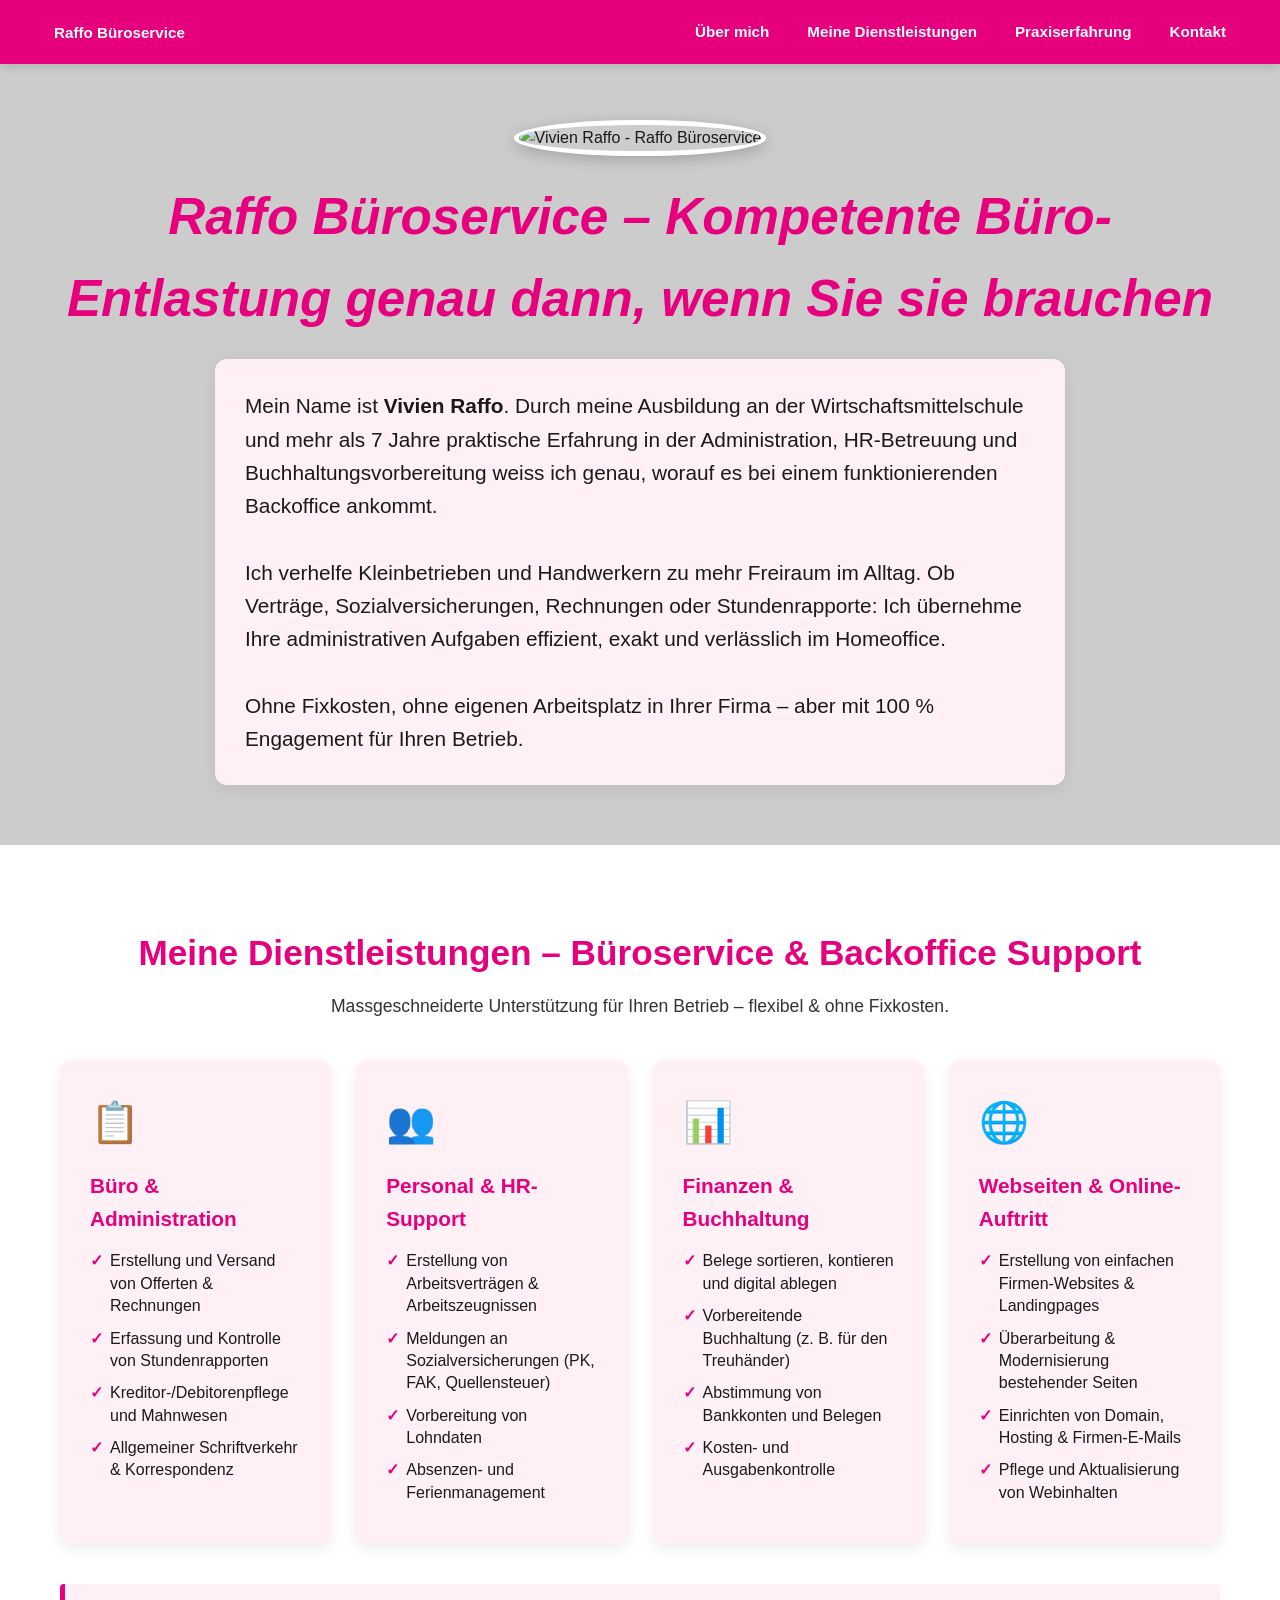
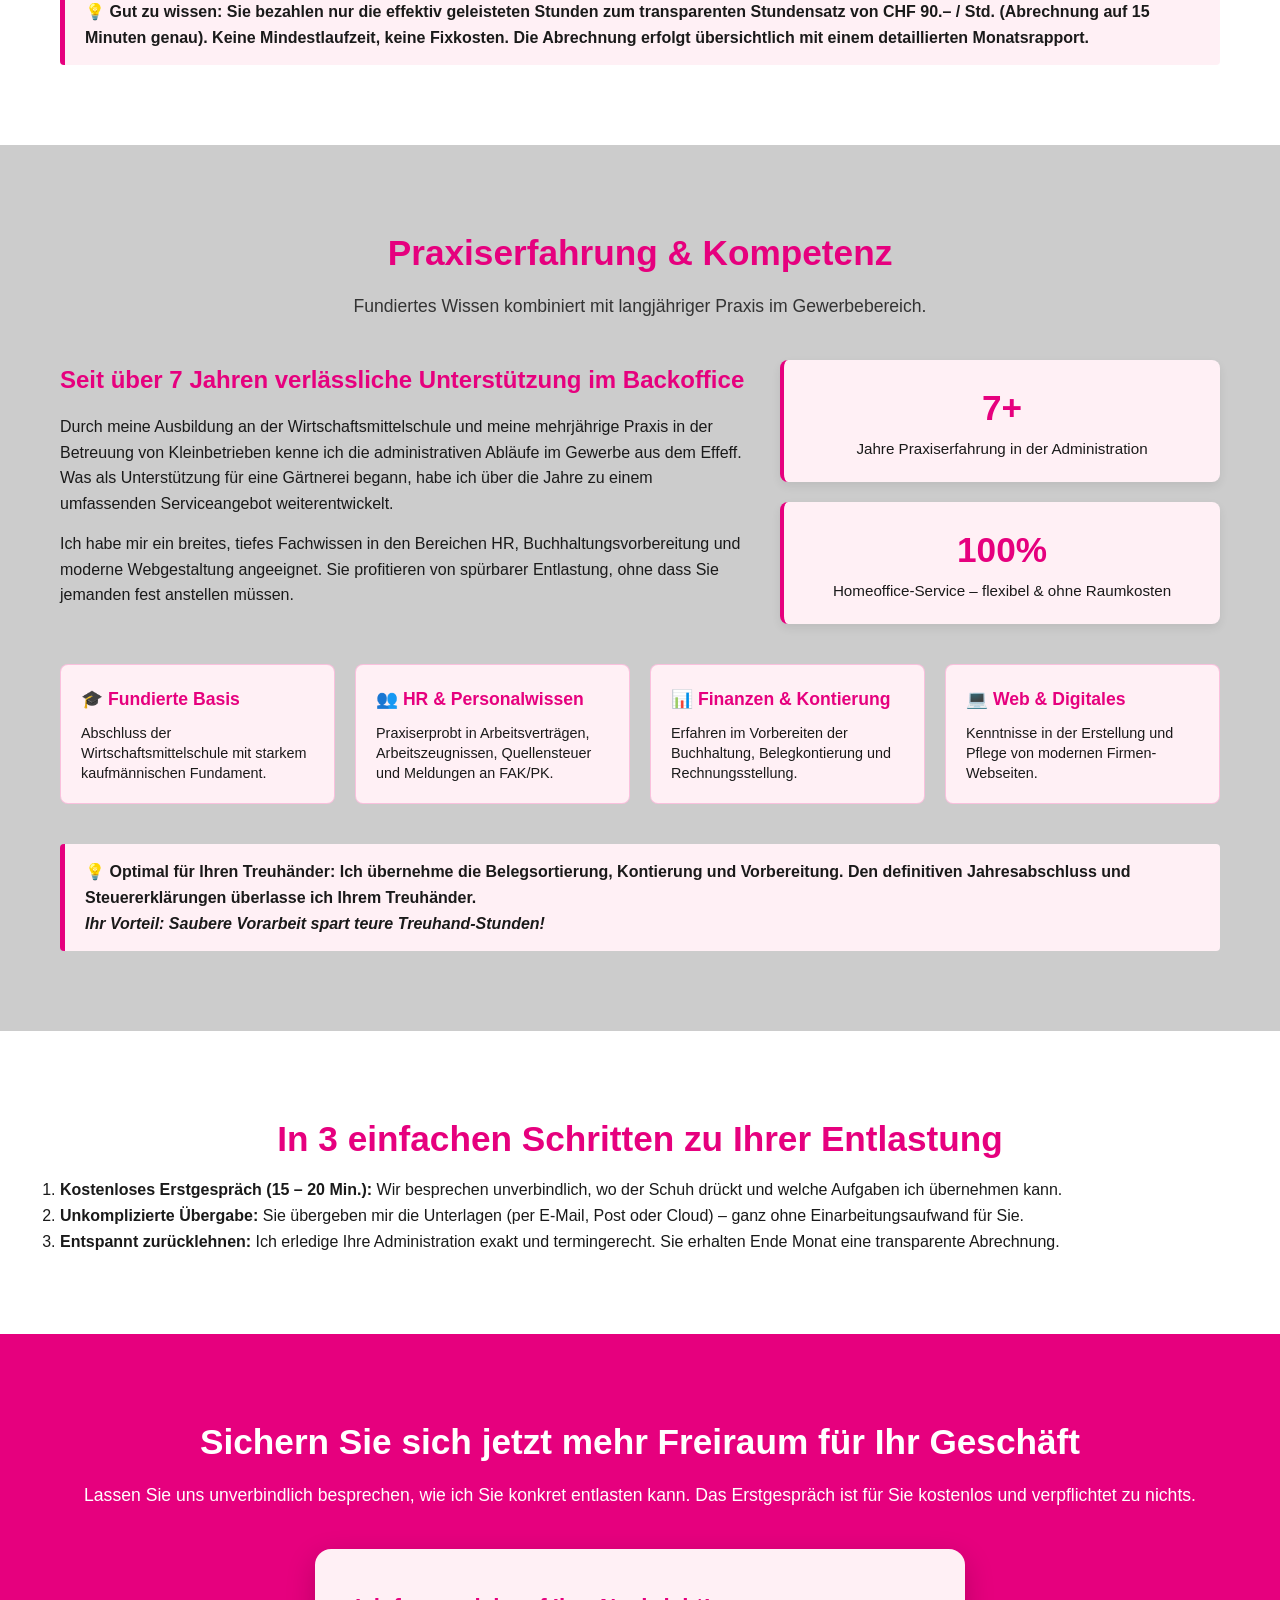
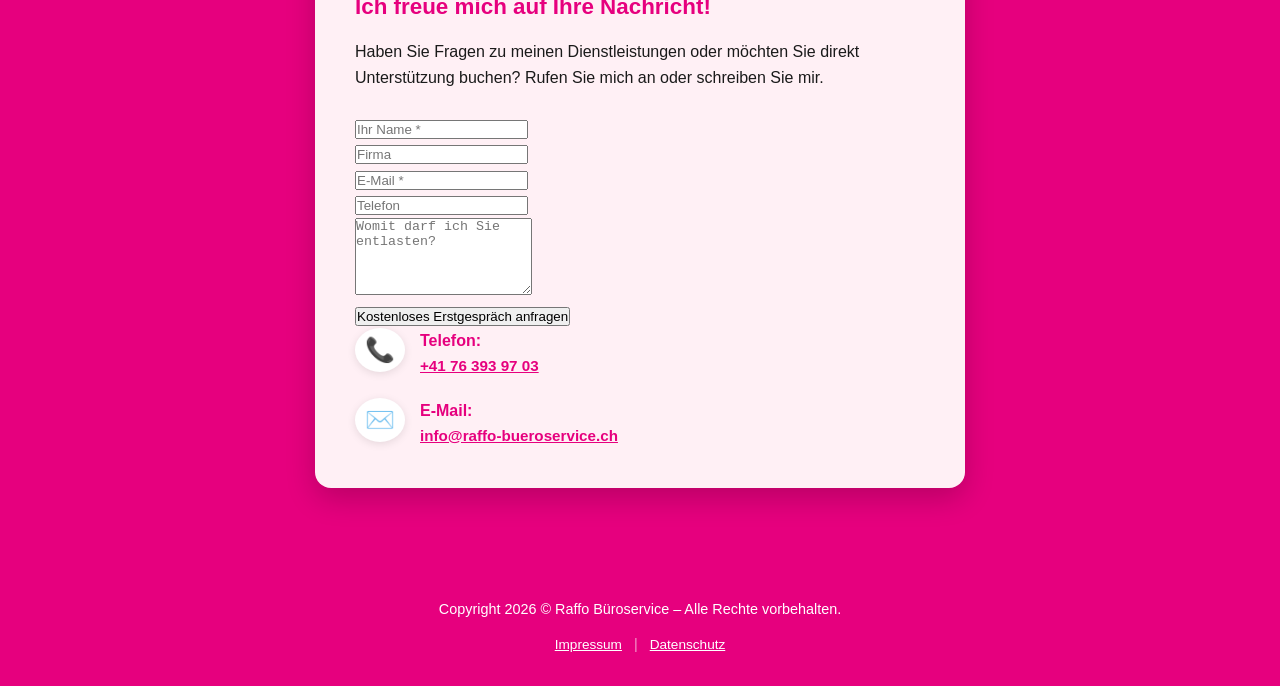
==== index.html @ e2a40067 "Refactor index.html structure and content" ====
<!DOCTYPE html>
<html lang="de">
<head>
  <meta charset="UTF-8">
  <meta name="viewport" content="width=device-width, initial-scale=1.0">
  
  <!-- SEO Primary Meta Tags -->
  <title>Raffo Büroservice | Administrative Entlastung & Backoffice Schweiz</title>
  <meta name="title" content="Raffo Büroservice | Administrative Entlastung & Backoffice Schweiz">
  <meta name="description" content="Raffo Büroservice von Vivien Raffo: Ihre zuverlässige Entlastung bei Administration, Personalwesen / HR, Buchhaltungsvorbereitung und Webauftritt für KMU und Handwerker. Flexibel & ohne Fixkosten.">
  <meta name="keywords" content="Raffo Büroservice, Büroservice Schweiz, Administrative Entlastung, HR Support, Buchhaltungsvorbereitung, Backoffice Homeoffice, KMU Administration, Vivien Raffo">
  <meta name="robots" content="index, follow, max-image-preview:large, max-snippet:-1, max-video-preview:-1">
  <meta name="author" content="Vivien Raffo">
  <link rel="canonical" href="https://www.raffo-bueroservice.ch/">

  <!-- Open Graph / Facebook / LinkedIn / WhatsApp -->
  <meta property="og:type" content="website">
  <meta property="og:url" content="https://www.raffo-bueroservice.ch/">
  <meta property="og:title" content="Raffo Büroservice | Administrative Entlastung für KMU & Gewerbe">
  <meta property="og:description" content="Kompetente Büro-Entlastung genau dann, wenn Sie sie brauchen. Administration, HR, Buchhaltungsvorbereitung & Webdesign im Homeoffice.">
  <meta property="og:image" content="https://github.com/viviraffo.png">

  <!-- Twitter / X Card -->
  <meta property="twitter:card" content="summary_large_image">
  <meta property="twitter:url" content="https://www.raffo-bueroservice.ch/">
  <meta property="twitter:title" content="Raffo Büroservice | Administrative Entlastung">
  <meta property="twitter:description" content="Kompetente Büro-Entlastung für Kleinbetriebe & Handwerker. Effizient, exakt und verlässlich.">
  <meta property="twitter:image" content="https://github.com/viviraffo.png">

  <link rel="stylesheet" href="styles.css">

  <!-- Structured Data / Schema.org JSON-LD -->
  <script type="application/ld+json">
  {
    "@context": "https://schema.org",
    "@type": "LocalBusiness",
    "name": "Raffo Büroservice",
    "image": "https://github.com/viviraffo.png",
    "@id": "https://www.raffo-bueroservice.ch/#organization",
    "url": "https://www.raffo-bueroservice.ch/",
    "telephone": "+41763939703",
    "email": "info@raffo-bueroservice.ch",
    "priceRange": "$$",
    "address": {
      "@type": "PostalAddress",
      "addressCountry": "CH"
    },
    "description": "Professioneller Büroservice, HR-Support, Buchhaltungsvorbereitung und Webdienstleistungen für KMU, Kleinbetriebe und Handwerker in der Schweiz.",
    "founder": {
      "@type": "Person",
      "name": "Vivien Raffo",
      "jobTitle": "Inhaberin"
    },
    "knowsAbout": [
      "Büroorganisation",
      "Administration",
      "HR-Support & Personalwesen",
      "Buchhaltungsvorbereitung",
      "Webentwicklung & Online-Auftritt"
    ]
  }
  </script>
</head>
<body>

  <!-- NAVIGATION -->
  <nav id="navbar">
    <div class="nav-brand">
      <a href="https://www.raffo-bueroservice.ch/" style="text-decoration: none; color: inherit;">Raffo Büroservice</a>
    </div>
    
    <!-- Burger-Icon für Mobile -->
    <button class="menu-toggle" id="mobile-menu" aria-label="Menü öffnen">
      ☰
    </button>

    <div class="nav-links" id="nav-links">
      <a href="#about-section">Über mich</a>
      <a href="#service-section">Meine Dienstleistungen</a>
      <a href="#knowhow-section">Praxiserfahrung</a>
      <a href="#contact-section">Kontakt</a>
    </div>
  </nav>

  <!-- ÜBER MICH (HERO SECTION) -->
  <header id="about-section">
    <div class="container">
      <img src="https://github.com/viviraffo.png" alt="Vivien Raffo - Raffo Büroservice" class="profile-image">
      <h1>Raffo Büroservice – Kompetente Büro-Entlastung genau dann, wenn Sie sie brauchen</h1>
      <p class="description">
        Mein Name ist <strong>Vivien Raffo</strong>. Durch meine Ausbildung an der Wirtschaftsmittelschule und mehr als 7 Jahre praktische Erfahrung in der Administration, HR-Betreuung und Buchhaltungsvorbereitung weiss ich genau, worauf es bei einem funktionierenden Backoffice ankommt.<br/><br/>
        Ich verhelfe Kleinbetrieben und Handwerkern zu mehr Freiraum im Alltag. Ob Verträge, Sozialversicherungen, Rechnungen oder Stundenrapporte: Ich übernehme Ihre administrativen Aufgaben effizient, exakt und verlässlich im Homeoffice.<br/><br/>
        Ohne Fixkosten, ohne eigenen Arbeitsplatz in Ihrer Firma – aber mit 100 % Engagement für Ihren Betrieb.
      </p>
    </div>
  </header>

  <main>
    <!-- DIENSTLEISTUNGEN -->
    <section id="service-section" class="bg-white">
      <div class="container">
        <h2>Meine Dienstleistungen – Büroservice & Backoffice Support</h2>
        <p class="section-desc">Massgeschneiderte Unterstützung für Ihren Betrieb – flexibel & ohne Fixkosten.</p>
        
        <div class="services-grid">
          <!-- Box 1 Administration -->
          <article class="service-card">
            <div class="service-icon" aria-hidden="true">📋</div>
            <h3>Büro & Administration</h3>
            <ul>
              <li>Erstellung und Versand von Offerten & Rechnungen</li>
              <li>Erfassung und Kontrolle von Stundenrapporten</li>
              <li>Kreditor-/Debitorenpflege und Mahnwesen</li>
              <li>Allgemeiner Schriftverkehr & Korrespondenz</li>
            </ul>
          </article>

          <!-- Box 2 HR -->
          <article class="service-card">
            <div class="service-icon" aria-hidden="true">👥</div>
            <h3>Personal & HR-Support</h3>
            <ul>
              <li>Erstellung von Arbeitsverträgen & Arbeitszeugnissen</li>
              <li>Meldungen an Sozialversicherungen (PK, FAK, Quellensteuer)</li>
              <li>Vorbereitung von Lohndaten</li>
              <li>Absenzen- und Ferienmanagement</li>
            </ul>
          </article>

          <!-- Box 3 Buchhaltung -->
          <article class="service-card">
            <div class="service-icon" aria-hidden="true">📊</div>
            <h3>Finanzen & Buchhaltung</h3>
            <ul>
              <li>Belege sortieren, kontieren und digital ablegen</li>
              <li>Vorbereitende Buchhaltung (z. B. für den Treuhänder)</li>
              <li>Abstimmung von Bankkonten und Belegen</li>
              <li>Kosten- und Ausgabenkontrolle</li>
            </ul>
          </article>

          <!-- Box 4 Webentwicklung -->
          <article class="service-card">
            <div class="service-icon" aria-hidden="true">🌐</div>
            <h3>Webseiten & Online-Auftritt</h3>
            <ul>
              <li>Erstellung von einfachen Firmen-Websites & Landingpages</li>
              <li>Überarbeitung & Modernisierung bestehender Seiten</li>
              <li>Einrichten von Domain, Hosting & Firmen-E-Mails</li>
              <li>Pflege und Aktualisierung von Webinhalten</li>
            </ul>
          </article>
        </div>

        <!-- Info-Banner -->
        <div class="service-info-banner">
          <p>💡 <strong>Gut zu wissen:</strong> Sie bezahlen nur die effektiv geleisteten Stunden zum transparenten Stundensatz von CHF 90.– / Std. (Abrechnung auf 15 Minuten genau). Keine Mindestlaufzeit, keine Fixkosten. Die Abrechnung erfolgt übersichtlich mit einem detaillierten Monatsrapport.</p>
        </div>
      </div>
    </section>

    <!-- PRAXISERFAHRUNG -->
    <section id="knowhow-section">
      <div class="container">
        <h2>Praxiserfahrung & Kompetenz</h2>
        <p class="section-desc">Fundiertes Wissen kombiniert mit langjähriger Praxis im Gewerbebereich.</p>
        
        <div class="experience-content">
          <div class="experience-text">
            <h3>Seit über 7 Jahren verlässliche Unterstützung im Backoffice</h3>
            <p>
              Durch meine Ausbildung an der Wirtschaftsmittelschule und meine mehrjährige Praxis in der Betreuung von Kleinbetrieben kenne ich die administrativen Abläufe im Gewerbe aus dem Effeff. Was als Unterstützung für eine Gärtnerei begann, habe ich über die Jahre zu einem umfassenden Serviceangebot weiterentwickelt.
            </p>
            <p>
              Ich habe mir ein breites, tiefes Fachwissen in den Bereichen HR, Buchhaltungsvorbereitung und moderne Webgestaltung angeeignet. Sie profitieren von spürbarer Entlastung, ohne dass Sie jemanden fest anstellen müssen.
            </p>
          </div>

          <div class="experience-highlights">
            <div class="highlight-item">
              <span class="highlight-number">7+</span>
              <span class="highlight-label">Jahre Praxiserfahrung in der Administration</span>
            </div>
            <div class="highlight-item">
              <span class="highlight-number">100%</span>
              <span class="highlight-label">Homeoffice-Service – flexibel & ohne Raumkosten</span>
            </div>
          </div>
        </div>

        <!-- Kompetenzen -->
        <div class="skills-grid">
          <article class="skill-card">
            <h4>🎓 Fundierte Basis</h4>
            <p>Abschluss der Wirtschaftsmittelschule mit starkem kaufmännischen Fundament.</p>
          </article>

          <article class="skill-card">
            <h4>👥 HR & Personalwissen</h4>
            <p>Praxiserprobt in Arbeitsverträgen, Arbeitszeugnissen, Quellensteuer und Meldungen an FAK/PK.</p>
          </article>

          <article class="skill-card">
            <h4>📊 Finanzen & Kontierung</h4>
            <p>Erfahren im Vorbereiten der Buchhaltung, Belegkontierung und Rechnungsstellung.</p>
          </article>

          <article class="skill-card">
            <h4>💻 Web & Digitales</h4>
            <p>Kenntnisse in der Erstellung und Pflege von modernen Firmen-Webseiten.</p>
          </article>
        </div>

        <div class="service-info-banner">
  <p>💡 <strong>Optimal für Ihren Treuhänder:</strong> Ich übernehme die Belegsortierung, Kontierung und Vorbereitung. Den definitiven Jahresabschluss und Steuererklärungen überlasse ich Ihrem Treuhänder.</p>
  <p class="savings-note"><em>Ihr Vorteil: Saubere Vorarbeit spart teure Treuhand-Stunden!</em></p>
</div>
      </div>
    </section>

        <!-- Prozess-->
    <section id="service-section" class="bg-white">
      <div class="container">
        <h2>In 3 einfachen Schritten zu Ihrer Entlastung</h2>
        <ol>
          <li><strong>Kostenloses Erstgespräch (15 – 20 Min.):</strong> Wir besprechen unverbindlich, wo der Schuh drückt und welche Aufgaben ich übernehmen kann.</li>
          <li><strong>Unkomplizierte Übergabe:</strong> Sie übergeben mir die Unterlagen (per E-Mail, Post oder Cloud) – ganz ohne Einarbeitungsaufwand für Sie.</li>
          <li><strong>Entspannt zurücklehnen:</strong> Ich erledige Ihre Administration exakt und termingerecht. Sie erhalten Ende Monat eine transparente Abrechnung.</li>
        </ol>
      </div>
    </section>

    <!-- KONTAKT -->
    <section id="contact-section" class="bg-pink-highlight">
      <div class="container">
        <h2 class="section-title">Sichern Sie sich jetzt mehr Freiraum für Ihr Geschäft</h2>
        <p class="section-subtitle">Lassen Sie uns unverbindlich besprechen, wie ich Sie konkret entlasten kann. Das Erstgespräch ist für Sie kostenlos und verpflichtet zu nichts.</p>

        <div class="contact-wrapper">
          <div class="contact-info">
            <h3>Ich freue mich auf Ihre Nachricht!</h3>
            <p>Haben Sie Fragen zu meinen Dienstleistungen oder möchten Sie direkt Unterstützung buchen? Rufen Sie mich an oder schreiben Sie mir.</p>

             <form action="https://formspree.io/f/xljerond" method="POST" class="raffo-form">
  <div class="form-group">
    <input type="text" name="Name" placeholder="Ihr Name *" required>
  </div>
  <div class="form-group">
    <input type="text" name="Firma" placeholder="Firma">
  </div>
  <div class="form-group">
    <input type="email" name="E-Mail" placeholder="E-Mail *" required>
  </div>
  <div class="form-group">
    <input type="tel" name="Telefon" placeholder="Telefon">
  </div>
  <div class="form-group">
    <textarea name="Nachricht" placeholder="Womit darf ich Sie entlasten?" rows="5"></textarea>
  </div>
  <button type="submit">Kostenloses Erstgespräch anfragen</button>
</form>
            <div class="contact-details">
              <div class="contact-item">
                <span class="contact-icon" aria-hidden="true">📞</span>
                <div>
                  <strong>Telefon:</strong>
                  <p><a href="tel:+41763939703">+41 76 393 97 03</a></p>
                </div>
              </div>

              <div class="contact-item">
                <span class="contact-icon" aria-hidden="true">✉️</span>
                <div>
                  <strong>E-Mail:</strong>
                  <p><a href="mailto:info@raffo-bueroservice.ch">info@raffo-bueroservice.ch</a></p>
                </div>
              </div>
            </div>
          </div>
        </div>
      </div>
    </section>
  </main>

  <!-- FOOTER -->
  <footer>
    <div class="container footer-content">
      <p>Copyright 2026 &copy; Raffo Büroservice – Alle Rechte vorbehalten.</p>
      <div class="footer-links">
        <a href="impressum.html">Impressum</a>
        <span>|</span>
        <a href="datenschutz.html">Datenschutz</a>
      </div>
    </div>
  </footer>

  <script>
    const menuToggle = document.getElementById('mobile-menu');
    const navLinks = document.getElementById('nav-links');

    // Beim Klick auf das Burger-Icon Menü öffnen/schliessen
    menuToggle.addEventListener('click', () => {
      navLinks.classList.toggle('active');
    });

    // Menü automatisch schliessen, wenn ein Link geklickt wird
    document.querySelectorAll('#nav-links a').forEach(link => {
      link.addEventListener('click', () => {
        navLinks.classList.remove('active');
      });
    });
  </script>
</body>
</html>
---- styles.css ----
* {
  box-sizing: border-box;
  margin: 0;
  padding: 0;
}

body {
  font-family: 'Helvetica Neue', Helvetica, Arial, sans-serif;
  background-color: #cccccc; /* Standard-Hintergrund für die grauen Sektionen */
  color: #1a1a1a;
  line-height: 1.6;
  width: 100%;
}

.container {
  max-width: 1200px;
  margin: 0 auto;
  padding: 0 20px;
}

section {
  padding: 80px 20px;
  width: 100%;
}

h1, h2, h3, h4, .section-title {
  color: #e6007e;
}

.section-title, h2 {
  font-size: 2.2rem;
  text-align: center;
  margin-bottom: 10px;
}

.section-desc, 
.section-subtitle {
  text-align: center;
  font-size: 1.1rem;
  color: #333333;
  margin-bottom: 40px;
}

/* ==========================================
   SEKTIONS-VARIATIONEN
   ========================================== */

/* Variante 1: Weiße Sektion (Dienstleistungen) */
section.bg-white {
  background-color: #ffffff;
}

/* Variante 2: Knallige Rosa-Highlight-Sektion (Kontakt) */
section.bg-pink-highlight {
  background-color: #e6007e;
  color: #ffffff;
}

/* Überschrift & Untertitel auf der Rosa-Sektion bleiben Weiß */
section.bg-pink-highlight .section-title,
section.bg-pink-highlight .section-subtitle {
  color: #ffffff !important;
}

/* Helle Kontakt-Box auf dem rosa Hintergrund */
section.bg-pink-highlight .contact-wrapper {
  background-color: #fff0f5; /* Leichtes Rosa */
  border-radius: 16px;
  box-shadow: 0 10px 30px rgba(0, 0, 0, 0.2);
  padding: 40px;
}

/* Inhalte INNERHALB der Kontakt-Box */
section.bg-pink-highlight .contact-info h3 {
  color: #e6007e !important;
}

section.bg-pink-highlight .contact-info p,
section.bg-pink-highlight .contact-item p {
  color: #1a1a1a !important;
}

section.bg-pink-highlight .contact-item strong {
  color: #e6007e !important;
}

section.bg-pink-highlight .contact-item a {
  color: #e6007e;
  font-weight: bold;
  text-decoration: underline;
}

section.bg-pink-highlight .contact-item a:hover {
  color: #b30062;
}

section.bg-pink-highlight .contact-icon {
  background-color: #ffffff;
  color: #e6007e;
  box-shadow: 0 2px 8px rgba(0,0,0,0.1);
}

/* ==========================================
   NAVIGATION (#navbar)
   ========================================== */
#navbar {
  background-color: #e6007e; /* Satt Rosa */
  padding: 10px 20px;
  position: fixed;
  top: 0;
  left: 0;
  width: 100%;
  z-index: 1000;
  box-shadow: 0 2px 10px rgba(0, 0, 0, 0.15);
  display: flex;
  justify-content: space-between;
  align-items: center;
}

.nav-brand {
  color: #ffffff;
  font-weight: bold;
  font-size: 1.1rem;
}

.nav-links {
  display: flex;
  justify-content: flex-end;
  align-items: center;
  gap: 10px;
}

#navbar a {
  text-decoration: none;
  color: #ffffff;
  font-weight: 600;
  padding: 8px 14px; 
  font-size: 0.95rem;
  transition: all 0.2s ease;
  white-space: nowrap;
  border-radius: 6px;
}

#navbar a:hover {
  background-color: rgba(255, 255, 255, 0.2); 
  color: #ffffff;
}

/* Burger Button für Mobile*/
.menu-toggle {
  display: none;
  background: transparent;
  border: none;
  outline: none;
  color: #ffffff;
  font-size: 2rem;
  cursor: pointer;
  padding: 0 5px;
  line-height: 1;
  -webkit-tap-highlight-color: transparent;
}

/* ==========================================
   ÜBER MICH (#about-section)
   ========================================== */
header#about-section {
  padding-top: 120px;
  padding-bottom: 60px;
  text-align: center;
  min-height: 80vh;
  display: flex;
  flex-direction: column;
  justify-content: center;
  align-items: center;
}

.profile-image {
  width: 180px;
  height: 180px;
  border-radius: 50%;
  border: 5px solid #ffffff;
  box-shadow: 0 4px 15px rgba(0, 0, 0, 0.2);
  margin-bottom: 20px;
  object-fit: cover;
  transition: transform 0.3s ease;
}

.profile-image:hover {
  transform: scale(1.05);
}

#about-section h1 {
  font-style: italic;
  font-size: 2.5em;
  margin-bottom: 20px;
  color: #e6007e;
}

.description {
  font-size: 1.15em;
  font-weight: 500;
  max-width: 850px;
  margin: 0 auto;
  text-align: left;
  background-color: #fff0f5;
  color: #1a1a1a;
  padding: 30px;
  border-radius: 12px;
  box-shadow: 0 4px 15px rgba(0, 0, 0, 0.08);
}

/* ==========================================
   DIENSTLEISTUNGEN (#service-section)
   ========================================== */
.services-grid {
  display: grid;
  grid-template-columns: repeat(auto-fit, minmax(250px, 1fr));
  gap: 25px;
}

.service-card {
  background-color: #fff0f5;
  padding: 30px;
  border-radius: 12px;
  box-shadow: 0 4px 15px rgba(0, 0, 0, 0.08);
  transition: transform 0.3s ease;
}

.service-card:hover {
  transform: translateY(-5px);
}

.service-icon {
  font-size: 2.5rem;
  margin-bottom: 15px;
  color: #e6007e;
}

.service-card h3 {
  font-size: 1.3rem;
  color: #e6007e;
  margin-bottom: 15px;
}

.service-card ul {
  list-style: none;
  padding: 0;
  margin: 0;
}

.service-card li {
  position: relative;
  padding-left: 20px;
  margin-bottom: 10px;
  color: #1a1a1a;
  line-height: 1.4;
}

.service-card li::before {
  content: "✓";
  position: absolute;
  left: 0;
  color: #e6007e;
  font-weight: bold;
}

.service-info-banner {
  margin-top: 40px;
  background-color: #fff0f5;
  border-left: 5px solid #e6007e;
  padding: 15px 20px;
  border-radius: 4px;
  color: #1a1a1a;
  font-weight: bold;
}

/* ==========================================
   PRAXISERFAHRUNG (#knowhow-section)
   ========================================== */
.experience-content {
  display: flex;
  flex-wrap: wrap;
  gap: 30px;
  margin-bottom: 40px;
  align-items: center;
}

.experience-text {
  flex: 1 1 500px;
}

.experience-text h3 {
  font-size: 1.5rem;
  color: #e6007e;
  margin-bottom: 15px;
}

.experience-text p {
  color: #1a1a1a;
  line-height: 1.6;
  margin-bottom: 15px;
}

.experience-highlights {
  flex: 1 1 250px;
  display: flex;
  flex-direction: column;
  gap: 20px;
}

.highlight-item {
  background: #fff0f5;
  padding: 20px;
  border-radius: 8px;
  text-align: center;
  border-left: 4px solid #e6007e;
  box-shadow: 0 4px 10px rgba(0, 0, 0, 0.08);
}

.highlight-number {
  display: block;
  font-size: 2.2rem;
  font-weight: bold;
  color: #e6007e;
}

.highlight-label {
  font-size: 0.95rem;
  color: #1a1a1a;
}

.skills-grid {
  display: grid;
  grid-template-columns: repeat(auto-fit, minmax(220px, 1fr));
  gap: 20px;
}

.skill-card {
  background: #fff0f5;
  padding: 20px;
  border-radius: 8px;
  border: 1px solid rgba(230, 0, 126, 0.2);
}

.skill-card h4 {
  color: #e6007e;
  margin-bottom: 10px;
  font-size: 1.1rem;
}

.skill-card p {
  color: #1a1a1a;
  font-size: 0.9rem;
  line-height: 1.4;
  margin: 0;
}

/* ==========================================
   KONTAKT (#contact-section)
   ========================================== */
.contact-wrapper {
  max-width: 650px;
  margin: 0 auto;
}

.contact-info h3 {
  margin-bottom: 15px;
  font-size: 1.4rem;
}

.contact-info > p {
  margin-bottom: 25px;
}

.contact-details {
  display: flex;
  flex-direction: column;
  gap: 20px;
}

.contact-item {
  display: flex;
  align-items: flex-start;
  gap: 15px;
}

.contact-icon {
  font-size: 1.5rem;
  padding: 10px;
  border-radius: 50%;
  line-height: 1;
}

.contact-item strong {
  display: block;
}

.contact-item p {
  margin: 0;
  font-size: 0.95rem;
}

/* ==========================================
   FOOTER
   ========================================== */

footer {
  background-color: #e6007e;
  color: #ffffff;
  padding: 30px 20px;
  font-size: 0.9rem;
  width: 100%;
  text-align: center !important; 
}

.footer-content {
  display: flex;
  flex-direction: column;
  align-items: center !important;
  justify-content: center !important;
  gap: 12px;
  width: 100%;
  margin: 0 auto;
}

.footer-content p {
  margin: 0 !important;
  text-align: center !important;
  width: 100%;
}

.footer-links {
  display: flex;
  align-items: center;
  justify-content: center;
  gap: 12px;
  width: 100%;
}

.footer-links a {
  color: #ffffff;
  text-decoration: underline;
  font-size: 0.85rem;
  transition: opacity 0.2s ease;
}

.footer-links a:hover {
  opacity: 0.8;
}

.footer-links span {
  opacity: 0.6;
}

/* ==========================================
   COMPUTER ANSICHT
   ========================================== */
@media screen and (min-width: 781px) {
  #navbar {
    padding: 12px 40px;
  }

  #about-section h1 {
    font-size: 3.2em;
  }

  .description {
    font-size: 1.3em;
  }

  .profile-image {
    width: 200px;
    height: 200px;
  }
}

/* ==========================================
   MOBILE ANSICHT
   ========================================== */
@media screen and (max-width: 780px) {
  #navbar {
    padding: 12px 20px;
  }

  .menu-toggle {
    display: block;
  }

  /* Mobil-Menü beim Aufklappen */
  .nav-links {
    display: none; 
    flex-direction: column;
    width: 100%;
    position: absolute;
    top: 100%;
    left: 0;
    background-color: #e6007e;
    padding: 10px 0 20px 0;
    box-shadow: 0 10px 15px rgba(0, 0, 0, 0.2);
    gap: 0;
  }

  .nav-links.active {
    display: flex;
  }

  #navbar a {
    width: 100%;
    text-align: center;
    padding: 14px 20px;
    border-radius: 0;
    font-size: 1.05rem;
    border-bottom: 1px solid rgba(255, 255, 255, 0.1);
  }

  header#about-section {
    padding-top: 100px; 
    height: auto;
    padding-bottom: 50px;
  }

  #about-section h1 {
    font-size: 2.2em;
  }

  .footer-content {
    flex-direction: row;
    justify-content: space-between;
  }
}
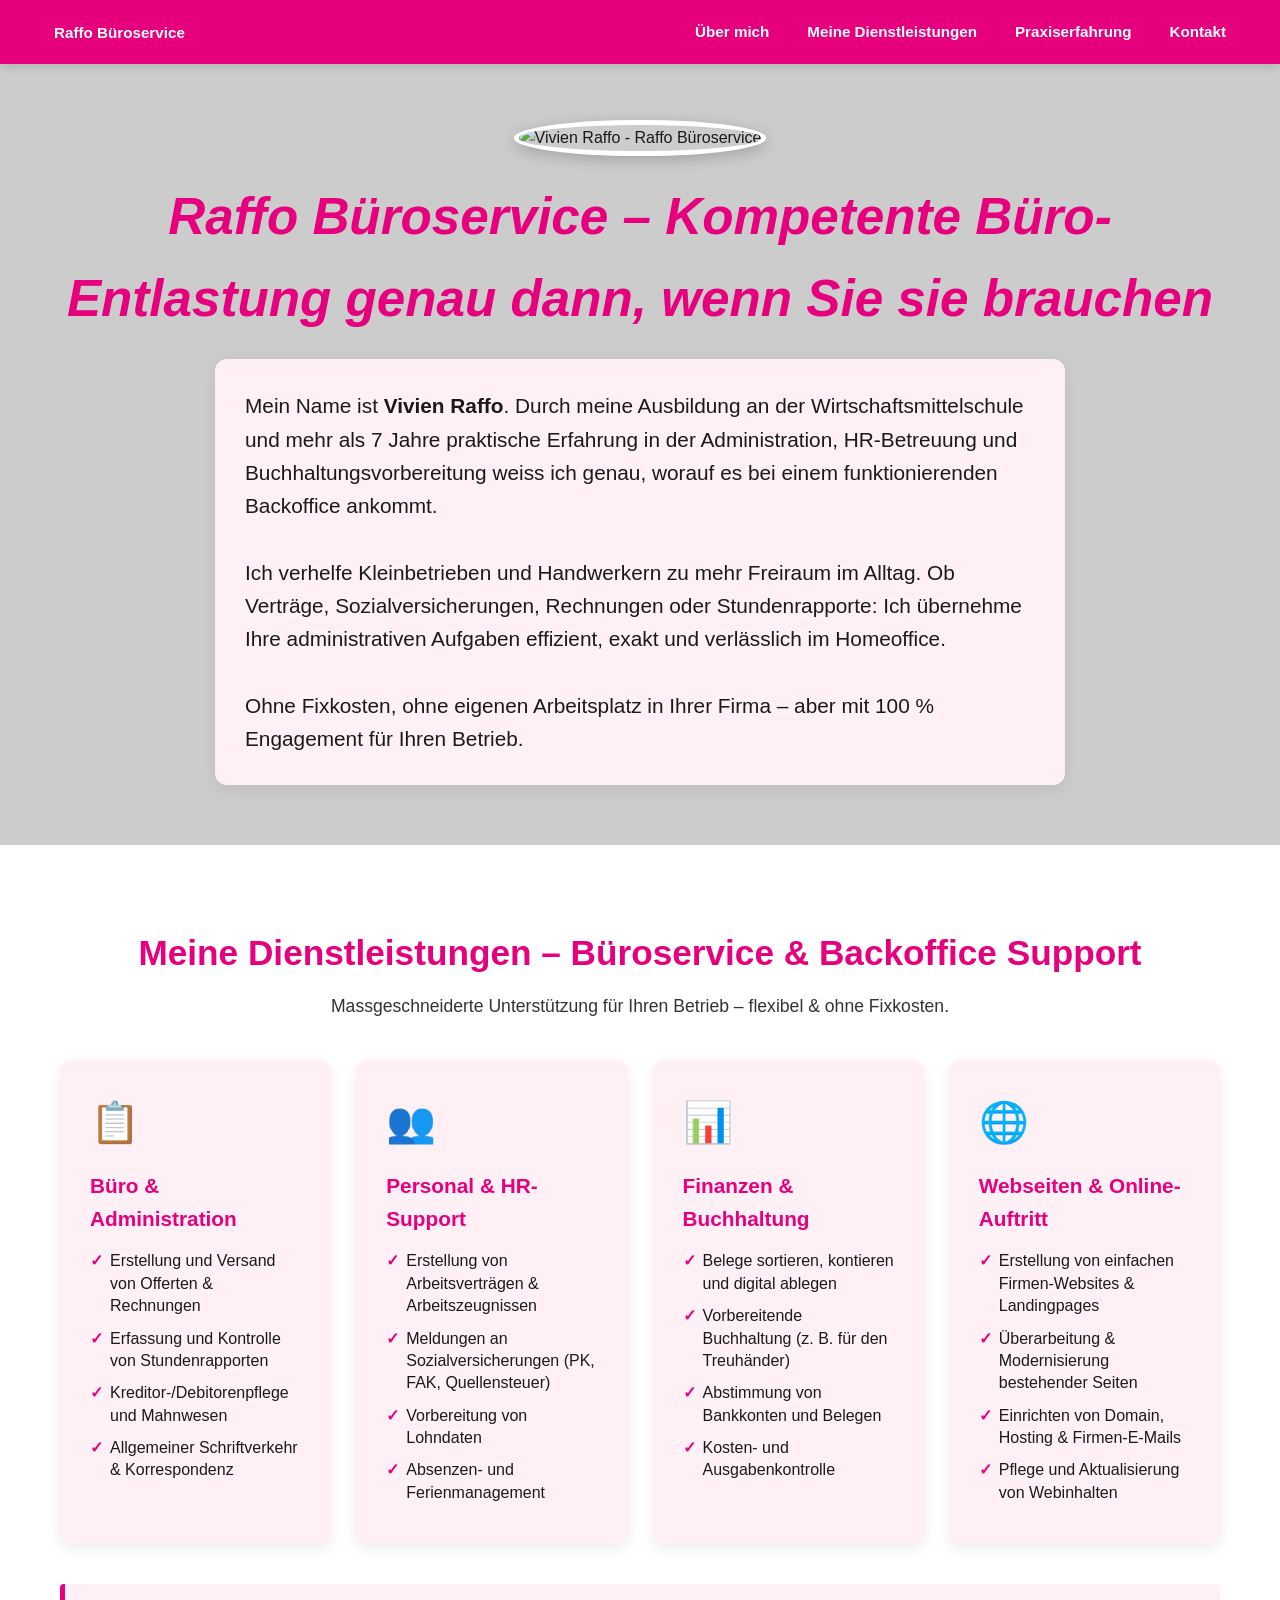
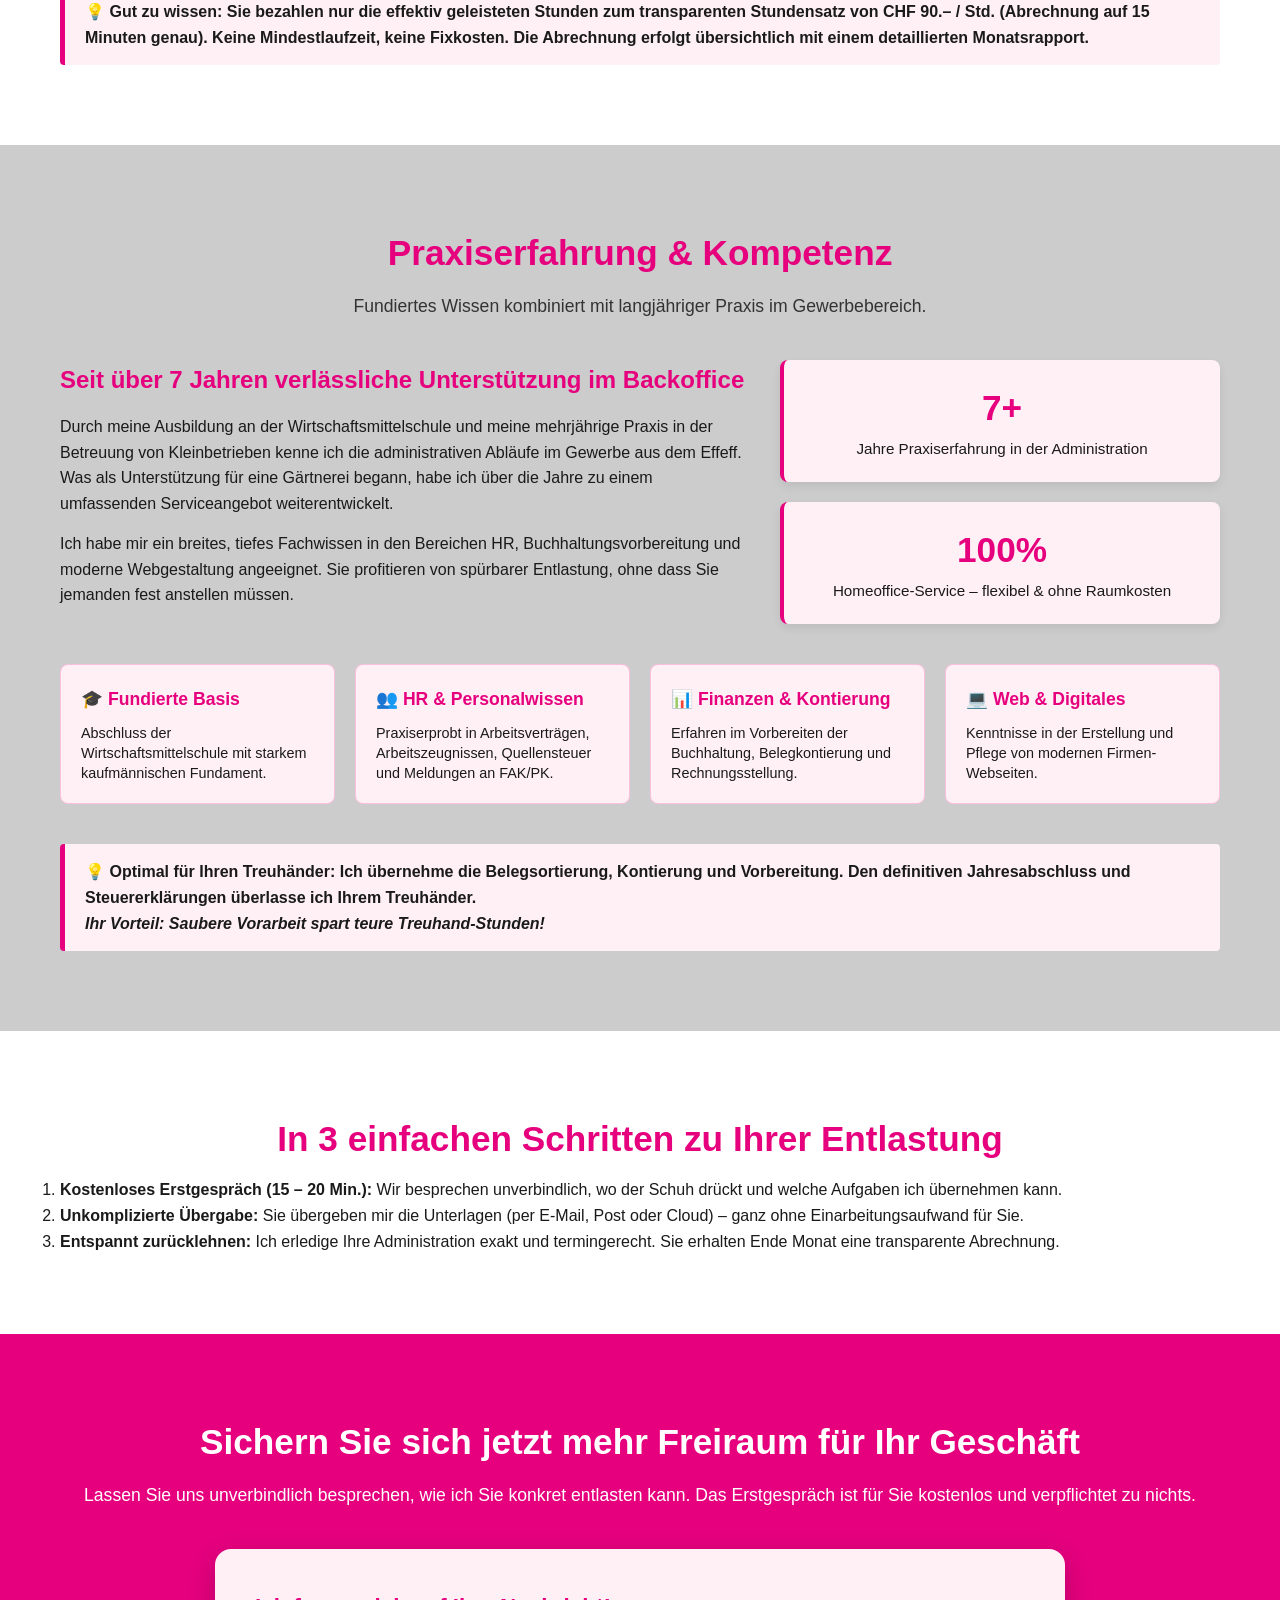
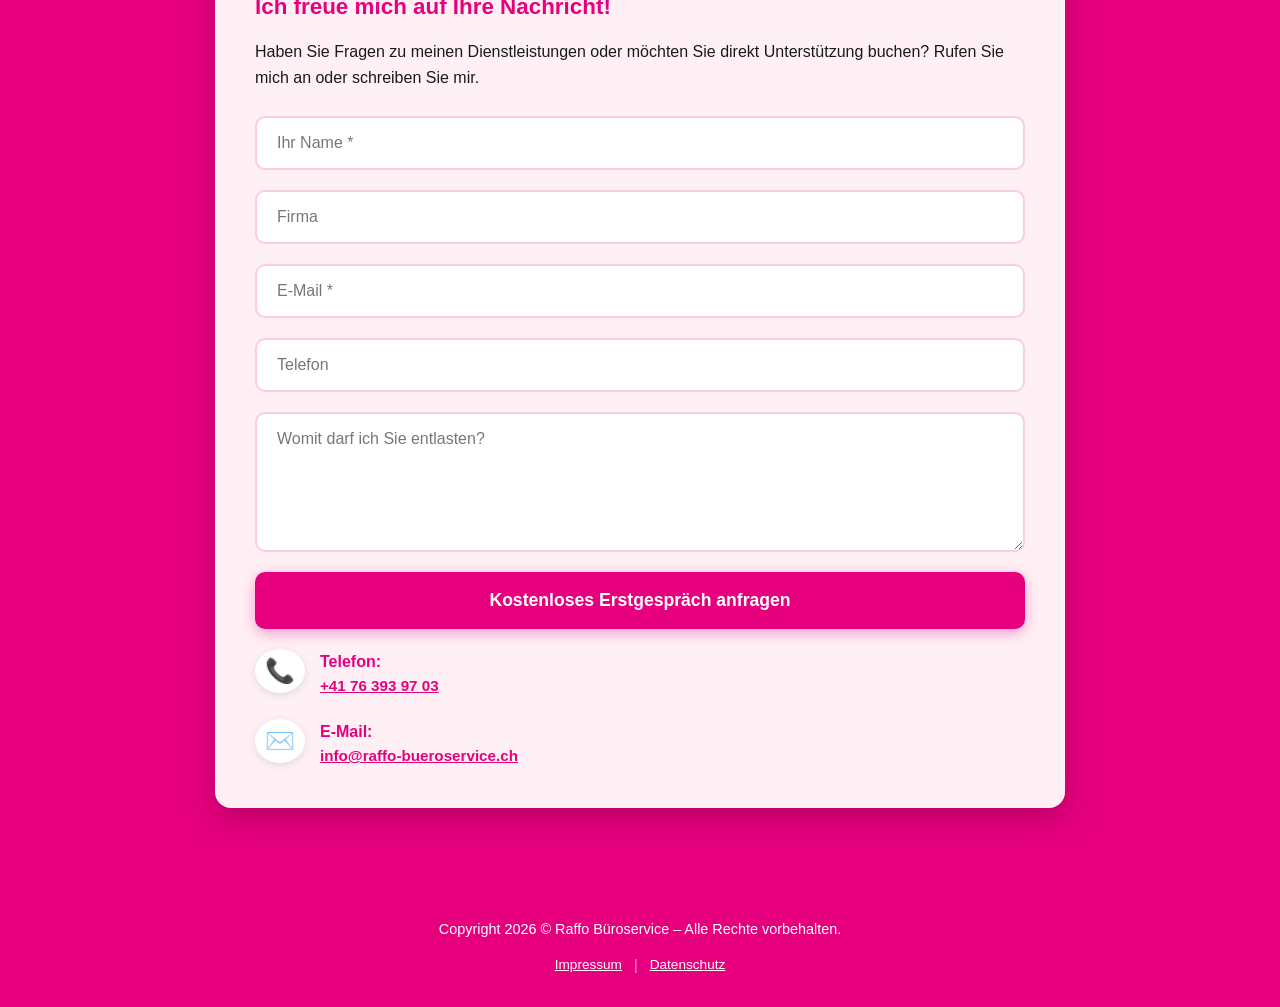
==== commit c09059bd: "Fix HTML encoding issues in index.html" ====
--- a/index.html
+++ b/index.html
@@ -240,6 +240,7 @@
           <div class="contact-info">
             <h3>Ich freue mich auf Ihre Nachricht!</h3>
             <p>Haben Sie Fragen zu meinen Dienstleistungen oder möchten Sie direkt Unterstützung buchen? Rufen Sie mich an oder schreiben Sie mir.</p>
+            <div class="contact-details">
 
              <form action="https://formspree.io/f/xljerond" method="POST" class="raffo-form">
   <div class="form-group">
@@ -259,7 +260,6 @@
   </div>
   <button type="submit">Kostenloses Erstgespräch anfragen</button>
 </form>
-            <div class="contact-details">
               <div class="contact-item">
                 <span class="contact-icon" aria-hidden="true">📞</span>
                 <div>
--- a/styles.css
+++ b/styles.css
@@ -398,6 +398,85 @@
 .contact-item p {
   margin: 0;
   font-size: 0.95rem;
+}
+
+/* ==========================================
+   FORMULAR STYLING (BREIT & GROSS)
+   ========================================== */
+
+/* Vergrößert die maximale Breite der Kontakt-Box auf deiner Seite */
+section.bg-pink-highlight .contact-wrapper {
+  max-width: 850px; /* Vorher 650px - gibt dem Formular mehr Raum */
+  width: 100%;
+}
+
+.raffo-form {
+  width: 100%;
+  margin: 0 auto;
+  padding: 0;
+  background-color: transparent;
+  box-shadow: none;
+}
+
+.form-group {
+  margin-bottom: 20px;
+  width: 100%;
+}
+
+/* Macht ALLE Input-Typen und Textareas extrem gut lesbar und breit */
+.raffo-form input[type="text"],
+.raffo-form input[type="email"],
+.raffo-form input[type="tel"],
+.raffo-form textarea,
+.raffo-form input {
+  display: block;
+  width: 100% !important; /* Erzwingt volle Breite */
+  padding: 16px 20px;     /* Mehr Innenabstand = höhere, griffigere Felder */
+  border: 2px solid rgba(230, 0, 126, 0.2);
+  border-radius: 10px;
+  font-size: 16px;         /* Minimale Größe gegen automatisches Safari-Zoomen */
+  font-family: inherit;
+  color: #1a1a1a;
+  background-color: #ffffff;
+  transition: all 0.25s ease;
+  box-sizing: border-box;
+  outline: none;
+}
+
+.raffo-form ::placeholder {
+  color: #777777;
+}
+
+.raffo-form input:focus,
+.raffo-form textarea:focus {
+  border-color: #e6007e;
+  box-shadow: 0 0 0 4px rgba(230, 0, 126, 0.15);
+}
+
+.raffo-form textarea {
+  resize: vertical;
+  min-height: 140px;
+}
+
+/* Großer, auffälliger Button */
+.raffo-form button[type="submit"] {
+  display: block;
+  width: 100% !important;
+  padding: 18px 24px;
+  background-color: #e6007e;
+  color: #ffffff;
+  font-size: 1.1rem;
+  font-weight: bold;
+  border: none;
+  border-radius: 10px;
+  cursor: pointer;
+  box-shadow: 0 4px 14px rgba(230, 0, 126, 0.35);
+  transition: all 0.2s ease;
+}
+
+.raffo-form button[type="submit"]:hover {
+  background-color: #b30062;
+  transform: translateY(-2px);
 }
 
 /* ==========================================
@@ -527,4 +606,4 @@
     flex-direction: row;
     justify-content: space-between;
   }
-}+}
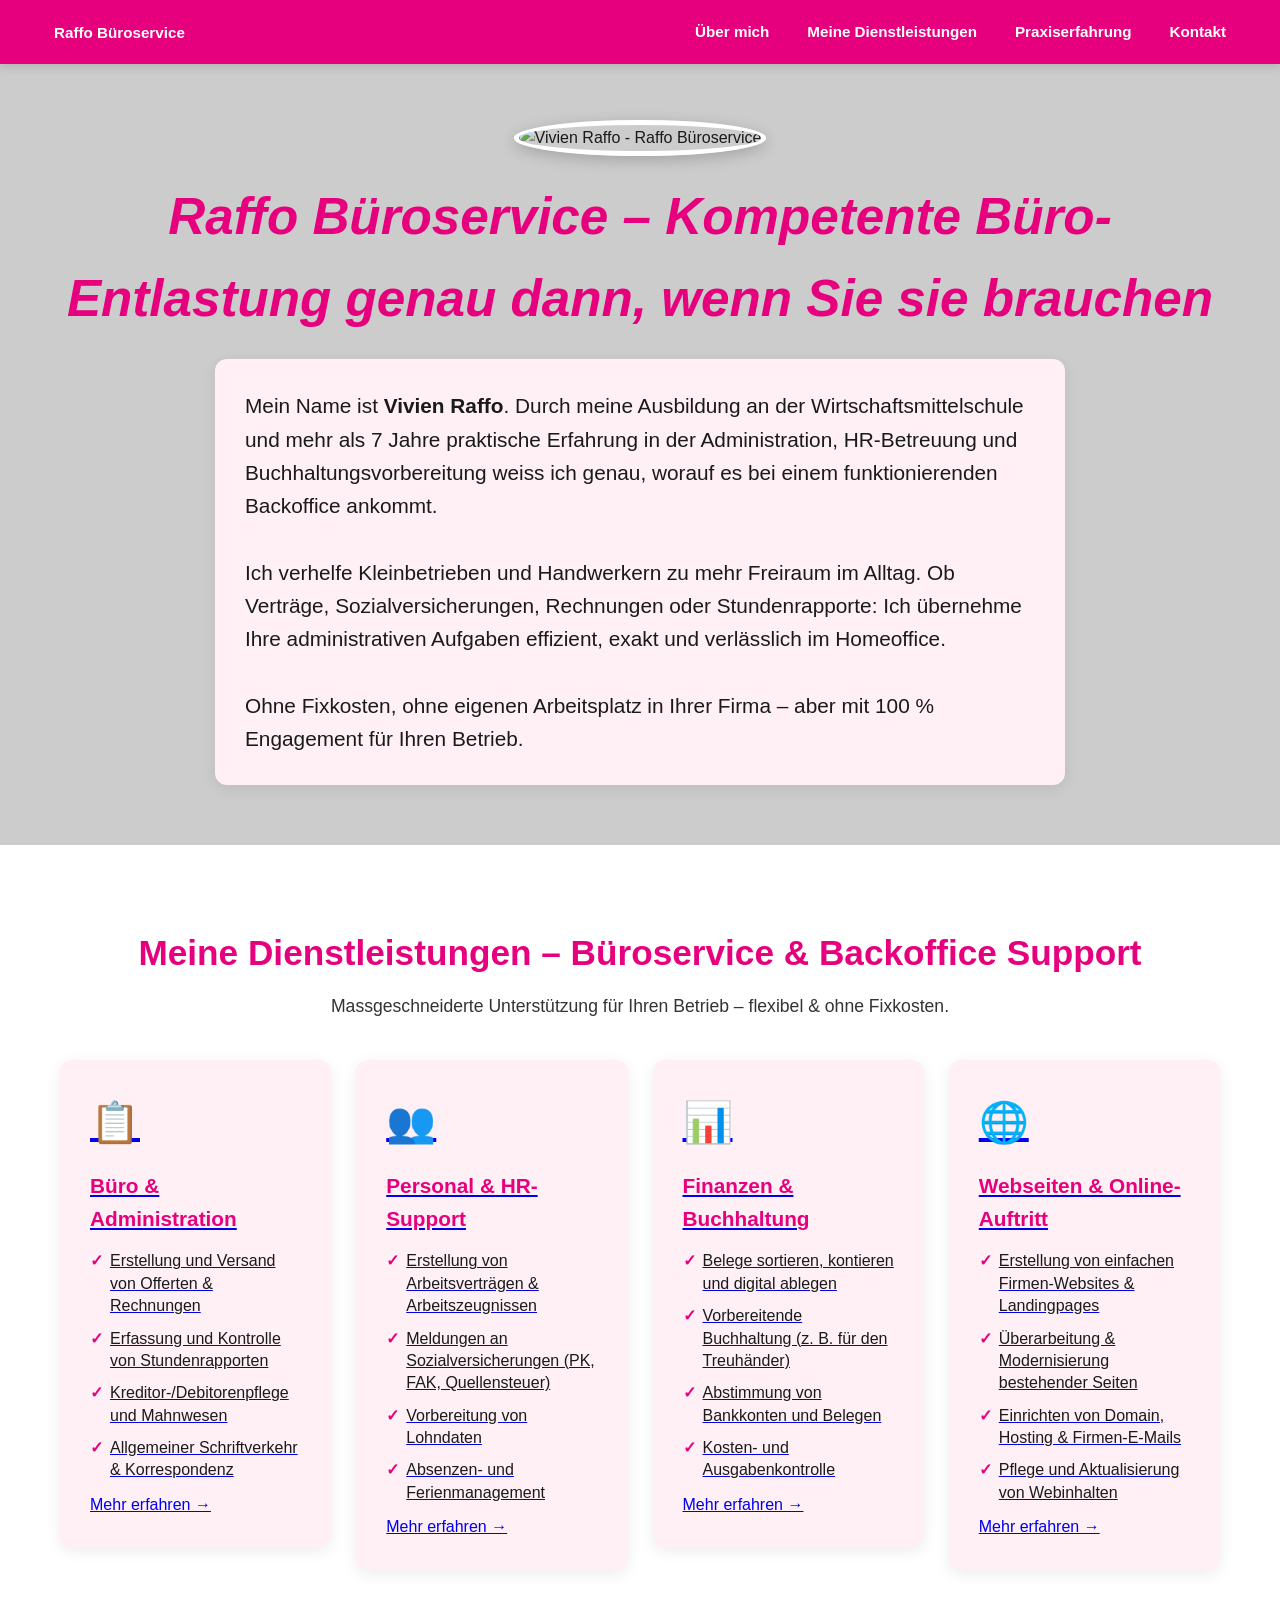
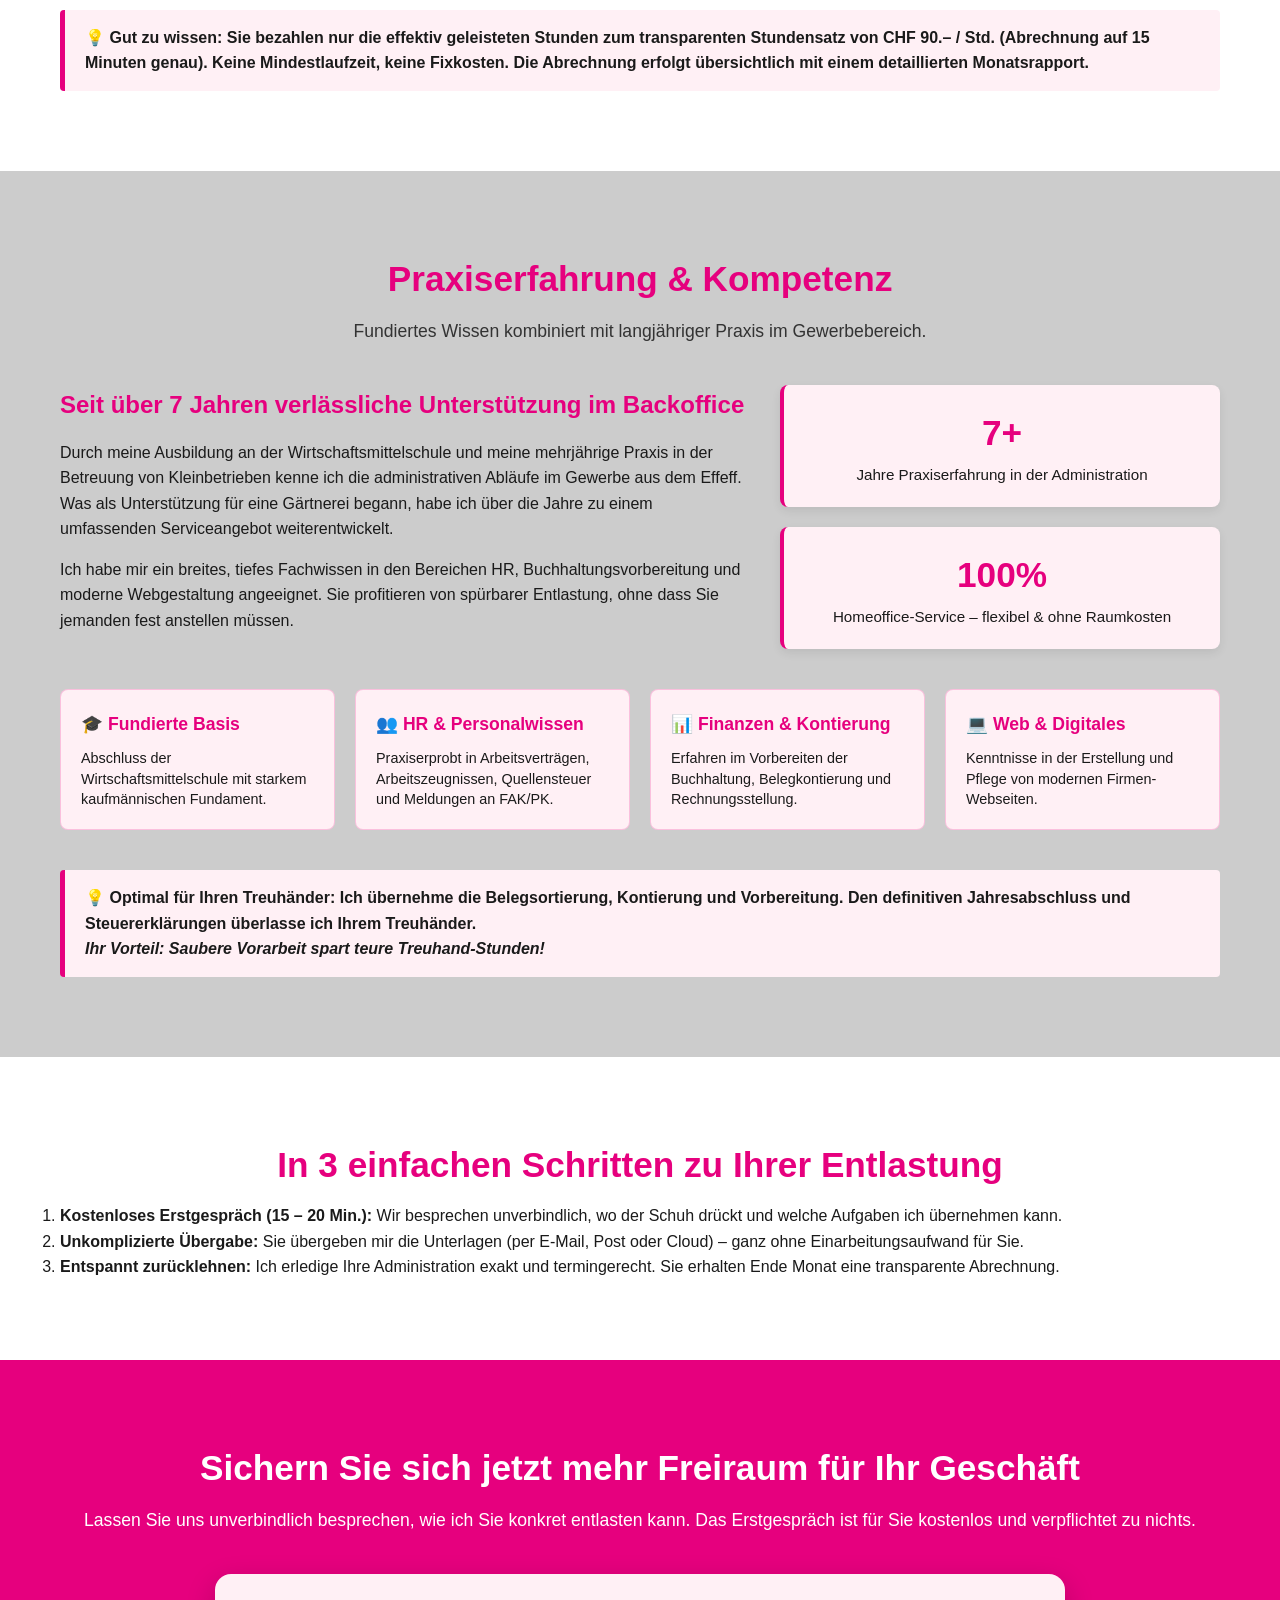
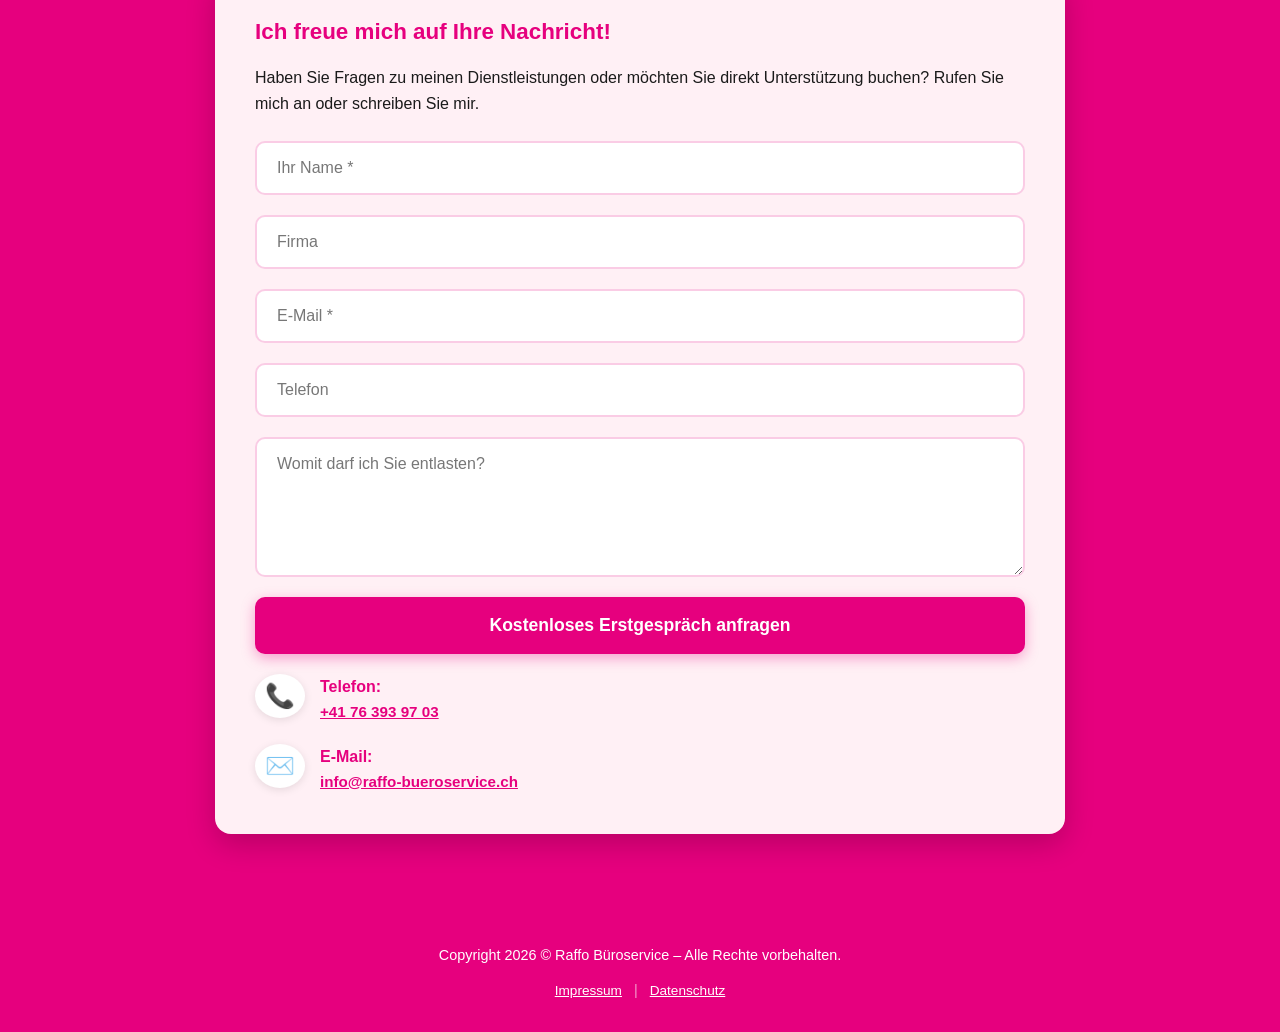
==== commit 48653790: "Refactor index.html structure and content" ====
--- a/index.html
+++ b/index.html
@@ -96,68 +96,80 @@
   </header>
 
   <main>
-    <!-- DIENSTLEISTUNGEN -->
-    <section id="service-section" class="bg-white">
-      <div class="container">
-        <h2>Meine Dienstleistungen – Büroservice & Backoffice Support</h2>
-        <p class="section-desc">Massgeschneiderte Unterstützung für Ihren Betrieb – flexibel & ohne Fixkosten.</p>
-        
-        <div class="services-grid">
-          <!-- Box 1 Administration -->
-          <article class="service-card">
-            <div class="service-icon" aria-hidden="true">📋</div>
-            <h3>Büro & Administration</h3>
-            <ul>
-              <li>Erstellung und Versand von Offerten & Rechnungen</li>
-              <li>Erfassung und Kontrolle von Stundenrapporten</li>
-              <li>Kreditor-/Debitorenpflege und Mahnwesen</li>
-              <li>Allgemeiner Schriftverkehr & Korrespondenz</li>
-            </ul>
-          </article>
-
-          <!-- Box 2 HR -->
-          <article class="service-card">
-            <div class="service-icon" aria-hidden="true">👥</div>
-            <h3>Personal & HR-Support</h3>
-            <ul>
-              <li>Erstellung von Arbeitsverträgen & Arbeitszeugnissen</li>
-              <li>Meldungen an Sozialversicherungen (PK, FAK, Quellensteuer)</li>
-              <li>Vorbereitung von Lohndaten</li>
-              <li>Absenzen- und Ferienmanagement</li>
-            </ul>
-          </article>
-
-          <!-- Box 3 Buchhaltung -->
-          <article class="service-card">
-            <div class="service-icon" aria-hidden="true">📊</div>
-            <h3>Finanzen & Buchhaltung</h3>
-            <ul>
-              <li>Belege sortieren, kontieren und digital ablegen</li>
-              <li>Vorbereitende Buchhaltung (z. B. für den Treuhänder)</li>
-              <li>Abstimmung von Bankkonten und Belegen</li>
-              <li>Kosten- und Ausgabenkontrolle</li>
-            </ul>
-          </article>
-
-          <!-- Box 4 Webentwicklung -->
-          <article class="service-card">
-            <div class="service-icon" aria-hidden="true">🌐</div>
-            <h3>Webseiten & Online-Auftritt</h3>
-            <ul>
-              <li>Erstellung von einfachen Firmen-Websites & Landingpages</li>
-              <li>Überarbeitung & Modernisierung bestehender Seiten</li>
-              <li>Einrichten von Domain, Hosting & Firmen-E-Mails</li>
-              <li>Pflege und Aktualisierung von Webinhalten</li>
-            </ul>
-          </article>
-        </div>
-
-        <!-- Info-Banner -->
-        <div class="service-info-banner">
-          <p>💡 <strong>Gut zu wissen:</strong> Sie bezahlen nur die effektiv geleisteten Stunden zum transparenten Stundensatz von CHF 90.– / Std. (Abrechnung auf 15 Minuten genau). Keine Mindestlaufzeit, keine Fixkosten. Die Abrechnung erfolgt übersichtlich mit einem detaillierten Monatsrapport.</p>
-        </div>
-      </div>
-    </section>
+      <!-- DIENSTLEISTUNGEN -->
+<section id="service-section" class="bg-white">
+  <div class="container">
+    <h2>Meine Dienstleistungen – Büroservice & Backoffice Support</h2>
+    <p class="section-desc">Massgeschneiderte Unterstützung für Ihren Betrieb – flexibel & ohne Fixkosten.</p>
+    
+    <div class="services-grid">
+      <!-- Box 1 Administration -->
+      <a href="bueroservice-kmu.html" class="service-card-link">
+        <article class="service-card">
+          <div class="service-icon" aria-hidden="true">📋</div>
+          <h3>Büro & Administration</h3>
+          <ul>
+            <li>Erstellung und Versand von Offerten & Rechnungen</li>
+            <li>Erfassung und Kontrolle von Stundenrapporten</li>
+            <li>Kreditor-/Debitorenpflege und Mahnwesen</li>
+            <li>Allgemeiner Schriftverkehr & Korrespondenz</li>
+          </ul>
+          <span class="more-link">Mehr erfahren &rarr;</span>
+        </article>
+      </a>
+
+      <!-- Box 2 HR -->
+      <a href="hr-support-kmu.html" class="service-card-link">
+        <article class="service-card">
+          <div class="service-icon" aria-hidden="true">👥</div>
+          <h3>Personal & HR-Support</h3>
+          <ul>
+            <li>Erstellung von Arbeitsverträgen & Arbeitszeugnissen</li>
+            <li>Meldungen an Sozialversicherungen (PK, FAK, Quellensteuer)</li>
+            <li>Vorbereitung von Lohndaten</li>
+            <li>Absenzen- und Ferienmanagement</li>
+          </ul>
+          <span class="more-link">Mehr erfahren &rarr;</span>
+        </article>
+      </a>
+
+      <!-- Box 3 Buchhaltung -->
+      <a href="vorbereitende-buchhaltung.html" class="service-card-link">
+        <article class="service-card">
+          <div class="service-icon" aria-hidden="true">📊</div>
+          <h3>Finanzen & Buchhaltung</h3>
+          <ul>
+            <li>Belege sortieren, kontieren und digital ablegen</li>
+            <li>Vorbereitende Buchhaltung (z. B. für den Treuhänder)</li>
+            <li>Abstimmung von Bankkonten und Belegen</li>
+            <li>Kosten- und Ausgabenkontrolle</li>
+          </ul>
+          <span class="more-link">Mehr erfahren &rarr;</span>
+        </article>
+      </a>
+
+      <!-- Box 4 Webentwicklung -->
+      <a href="website-erstellen-kmu.html" class="service-card-link">
+        <article class="service-card">
+          <div class="service-icon" aria-hidden="true">🌐</div>
+          <h3>Webseiten & Online-Auftritt</h3>
+          <ul>
+            <li>Erstellung von einfachen Firmen-Websites & Landingpages</li>
+            <li>Überarbeitung & Modernisierung bestehender Seiten</li>
+            <li>Einrichten von Domain, Hosting & Firmen-E-Mails</li>
+            <li>Pflege und Aktualisierung von Webinhalten</li>
+          </ul>
+          <span class="more-link">Mehr erfahren &rarr;</span>
+        </article>
+      </a>
+    </div>
+
+    <!-- Info-Banner -->
+    <div class="service-info-banner">
+      <p>💡 <strong>Gut zu wissen:</strong> Sie bezahlen nur die effektiv geleisteten Stunden zum transparenten Stundensatz von CHF 90.– / Std. (Abrechnung auf 15 Minuten genau). Keine Mindestlaufzeit, keine Fixkosten. Die Abrechnung erfolgt übersichtlich mit einem detaillierten Monatsrapport.</p>
+    </div>
+  </div>
+</section>
 
     <!-- PRAXISERFAHRUNG -->
     <section id="knowhow-section">
@@ -259,6 +271,23 @@
     <textarea name="Nachricht" placeholder="Womit darf ich Sie entlasten?" rows="5"></textarea>
   </div>
   <button type="submit">Kostenloses Erstgespräch anfragen</button>
+               <script>
+  const form = document.querySelector('form.raffo-form');
+
+  if (form) {
+    form.addEventListener('submit', function() {
+      setTimeout(() => {
+        form.reset();
+      }, 100);
+    });
+
+    window.addEventListener('pageshow', function(event) {
+      if (event.persisted || (window.performance && window.performance.navigation.type === 2)) {
+        form.reset();
+      }
+    });
+  }
+</script>
 </form>
               <div class="contact-item">
                 <span class="contact-icon" aria-hidden="true">📞</span>
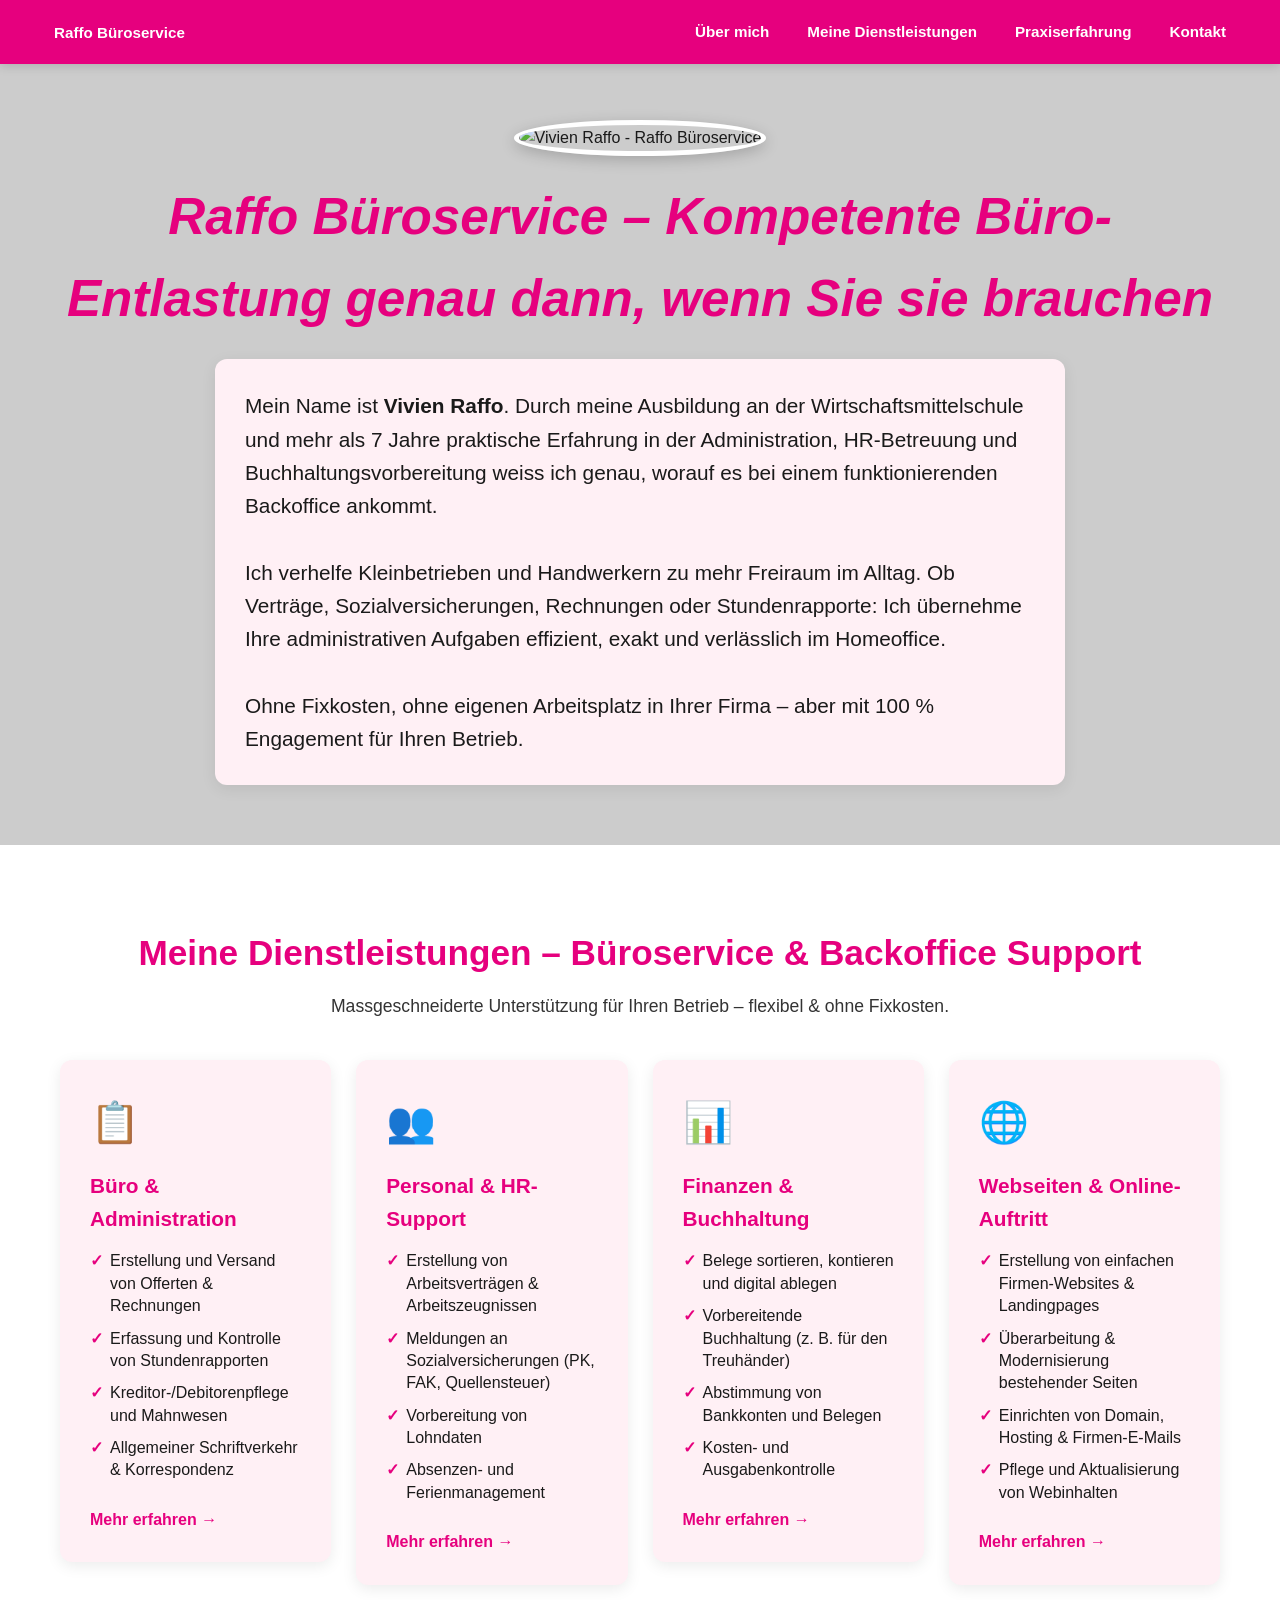
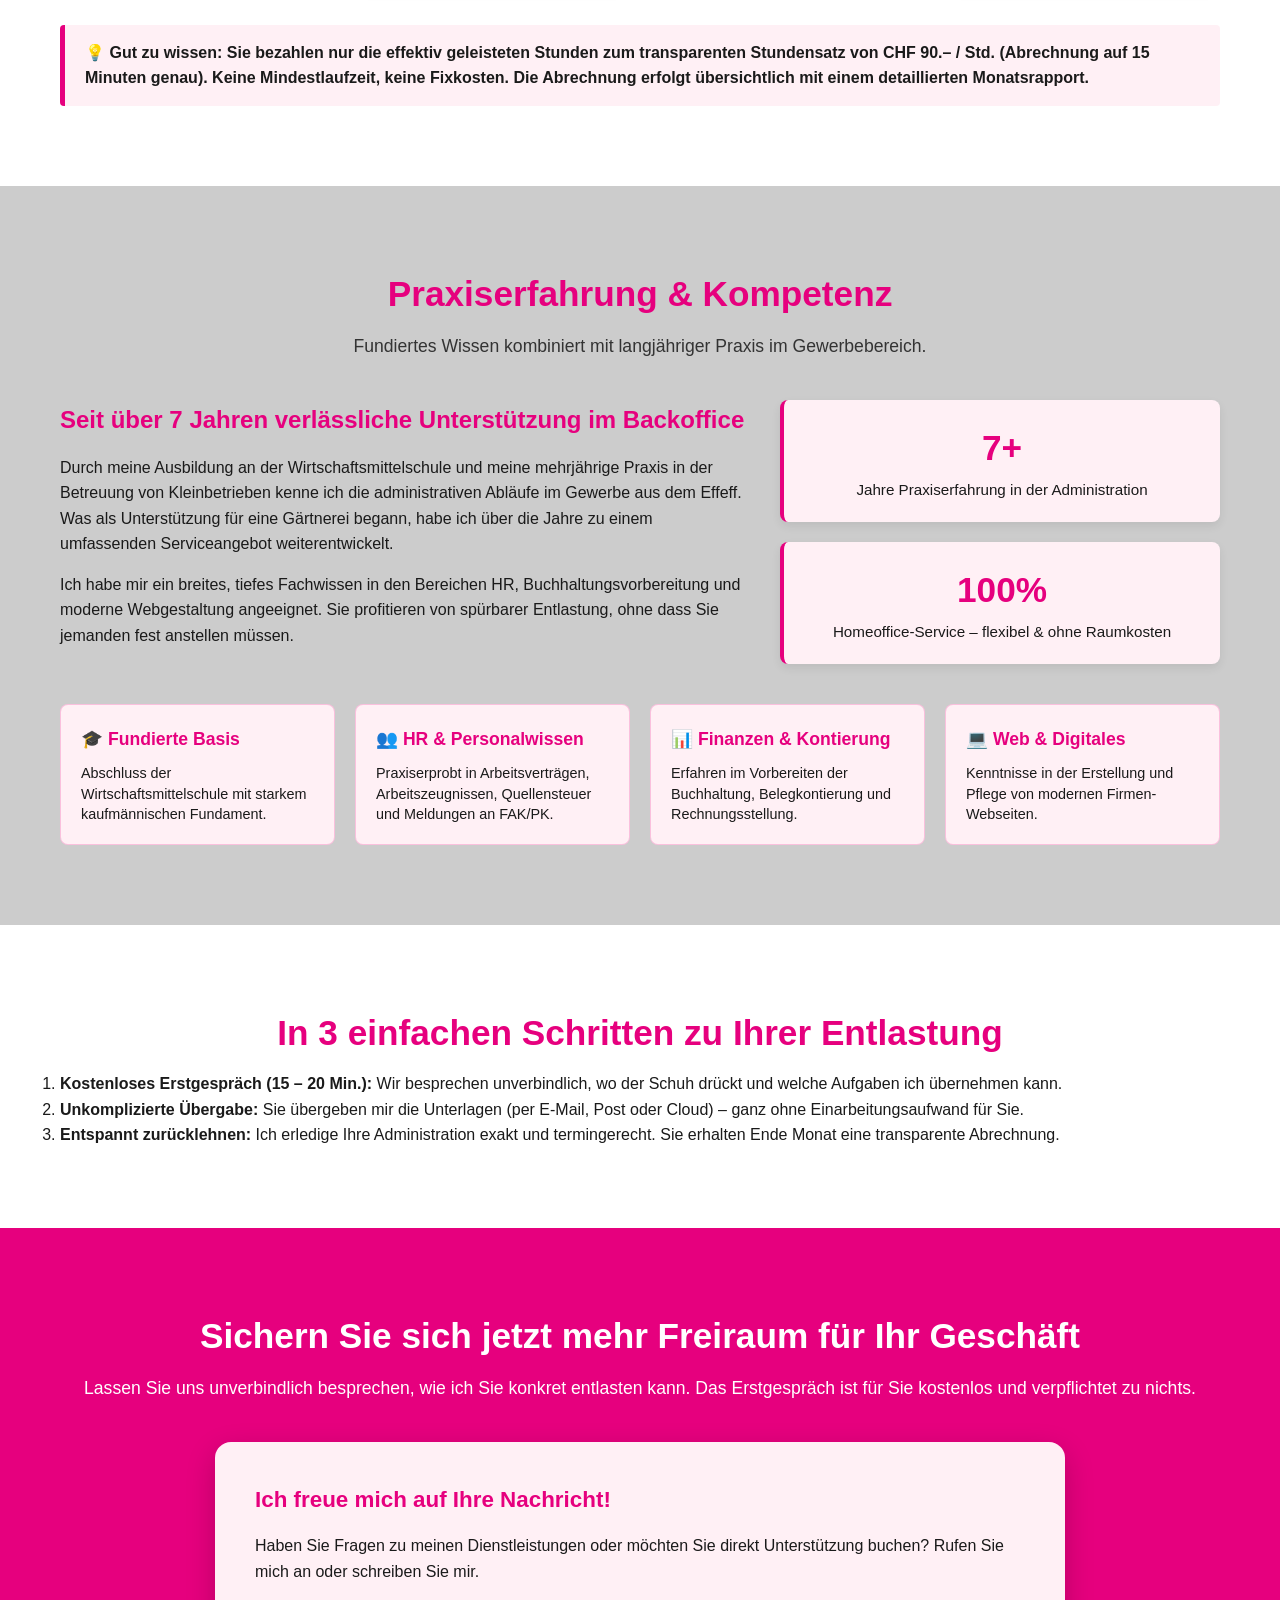
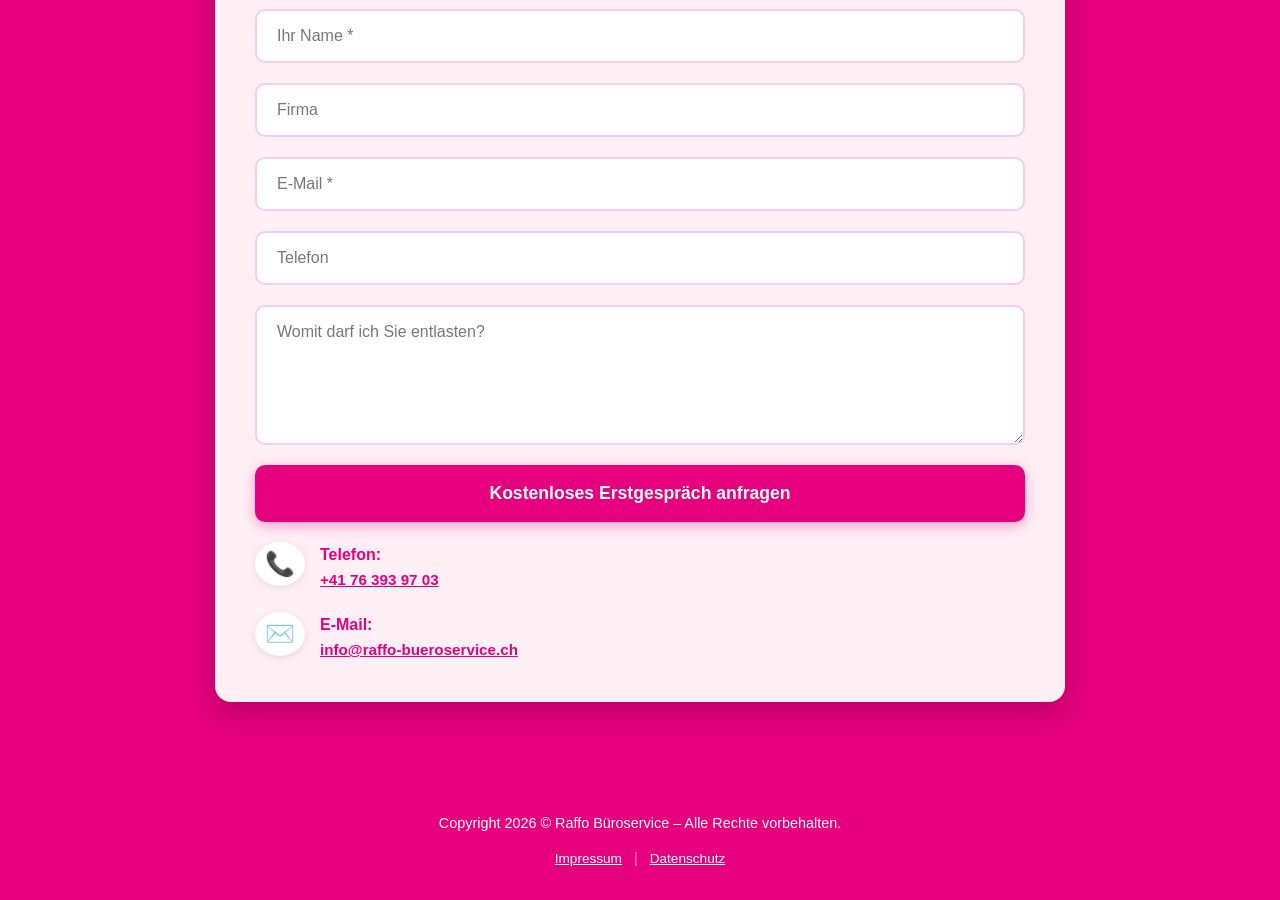
==== commit c5935080: "Fix HTML encoding issues in index.html" ====
--- a/index.html
+++ b/index.html
@@ -222,11 +222,6 @@
             <p>Kenntnisse in der Erstellung und Pflege von modernen Firmen-Webseiten.</p>
           </article>
         </div>
-
-        <div class="service-info-banner">
-  <p>💡 <strong>Optimal für Ihren Treuhänder:</strong> Ich übernehme die Belegsortierung, Kontierung und Vorbereitung. Den definitiven Jahresabschluss und Steuererklärungen überlasse ich Ihrem Treuhänder.</p>
-  <p class="savings-note"><em>Ihr Vorteil: Saubere Vorarbeit spart teure Treuhand-Stunden!</em></p>
-</div>
       </div>
     </section>
 
--- a/styles.css
+++ b/styles.css
@@ -272,6 +272,31 @@
   border-radius: 4px;
   color: #1a1a1a;
   font-weight: bold;
+}
+
+/* Styling für verlinkte Dienstleistungskarten */
+.service-card-link {
+  text-decoration: none;
+  color: inherit;
+  display: block;
+}
+
+.service-card {
+  transition: transform 0.2s ease, box-shadow 0.2s ease;
+  cursor: pointer;
+}
+
+/* Dezenter Effekt beim Drüberfahren (Hover) */
+.service-card-link:hover .service-card {
+  transform: translateY(-5px);
+  box-shadow: 0 8px 20px rgba(0, 0, 0, 0.1);
+}
+
+.more-link {
+  display: inline-block;
+  margin-top: 15px;
+  font-weight: bold;
+  color: #e6007e; 
 }
 
 /* ==========================================
@@ -607,3 +632,28 @@
     justify-content: space-between;
   }
 }
+
+/* ==========================================
+   BUTTON STYLING (Pink für Unterseiten & CTA)
+   ========================================== */
+a.button,
+.btn-pink {
+  display: inline-block;
+  background-color: #e6007e;
+  color: #ffffff !important;
+  padding: 16px 32px;
+  border-radius: 10px;
+  text-decoration: none !important;
+  font-weight: bold;
+  font-size: 1.1rem;
+  transition: all 0.25s ease;
+  box-shadow: 0 4px 14px rgba(230, 0, 126, 0.35);
+  cursor: pointer;
+}
+
+a.button:hover,
+.btn-pink:hover {
+  background-color: #b30062;
+  transform: translateY(-2px);
+  box-shadow: 0 6px 18px rgba(230, 0, 126, 0.45);
+}
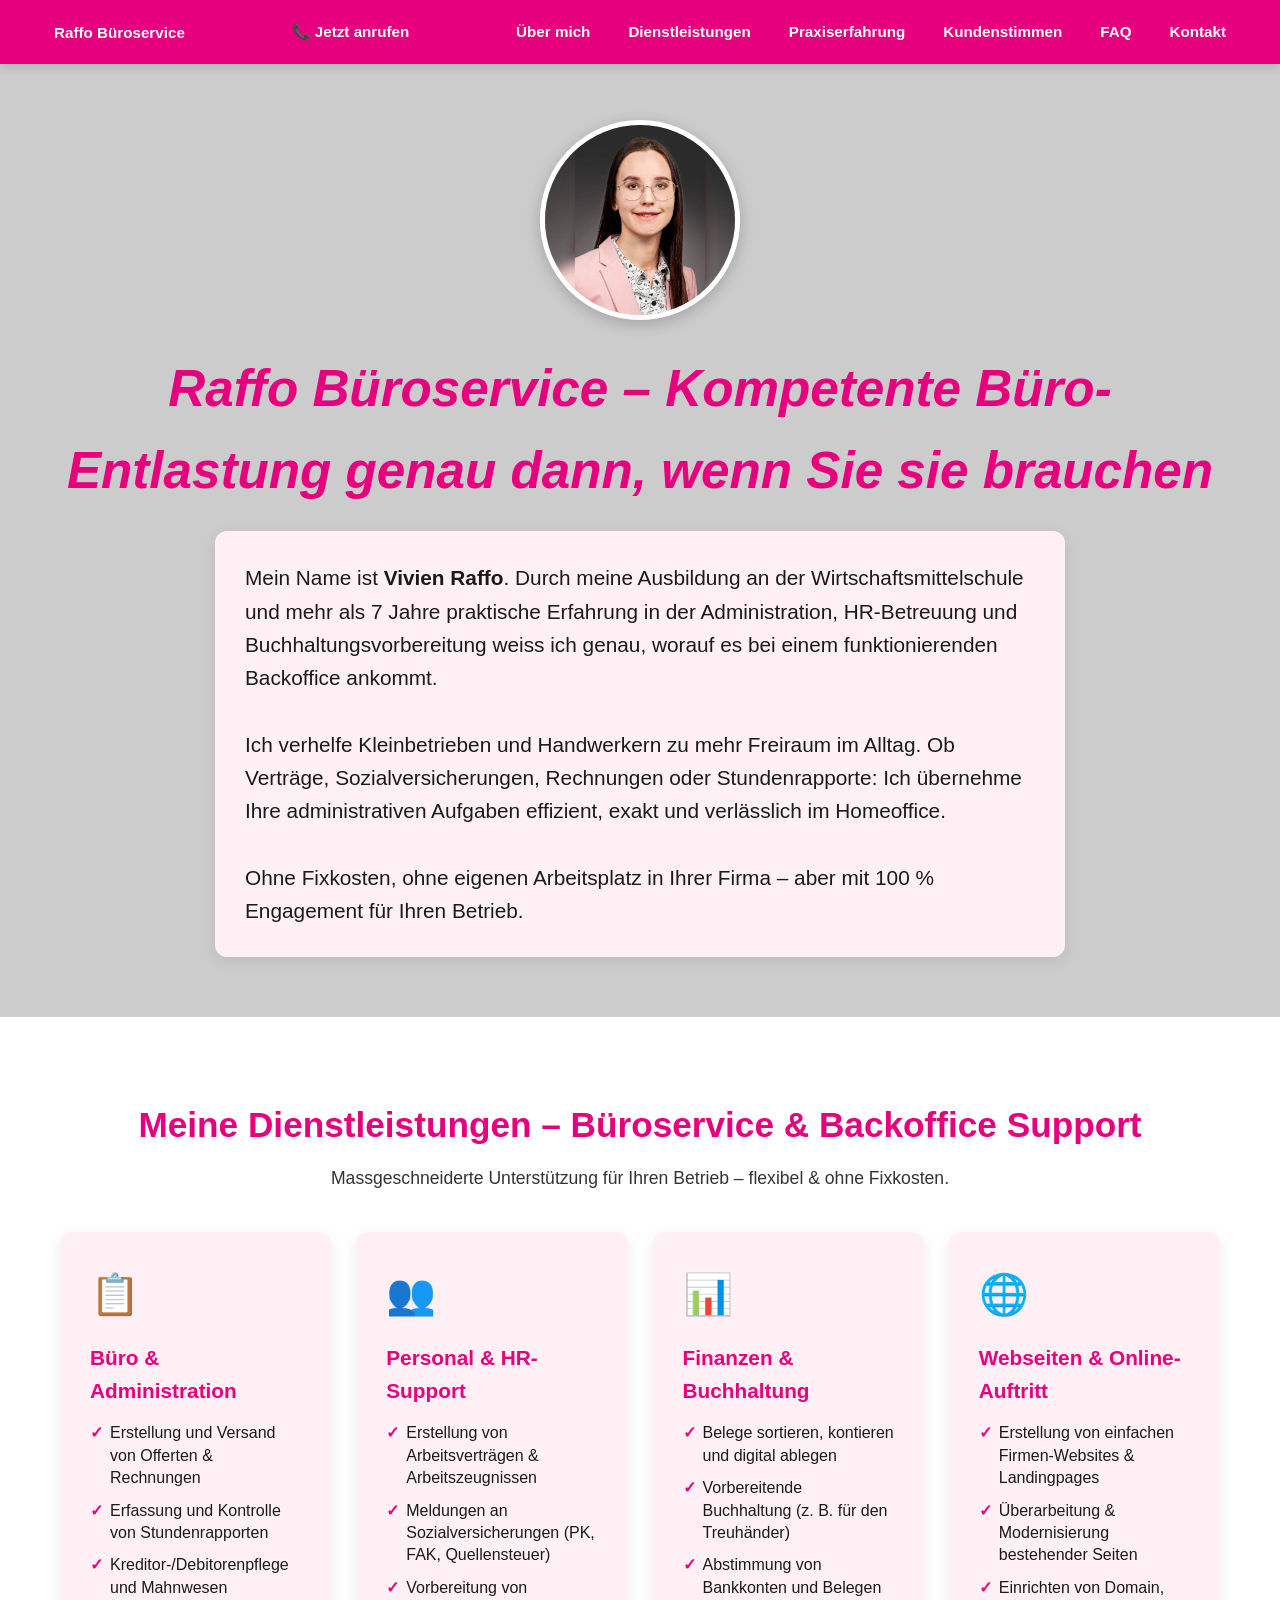
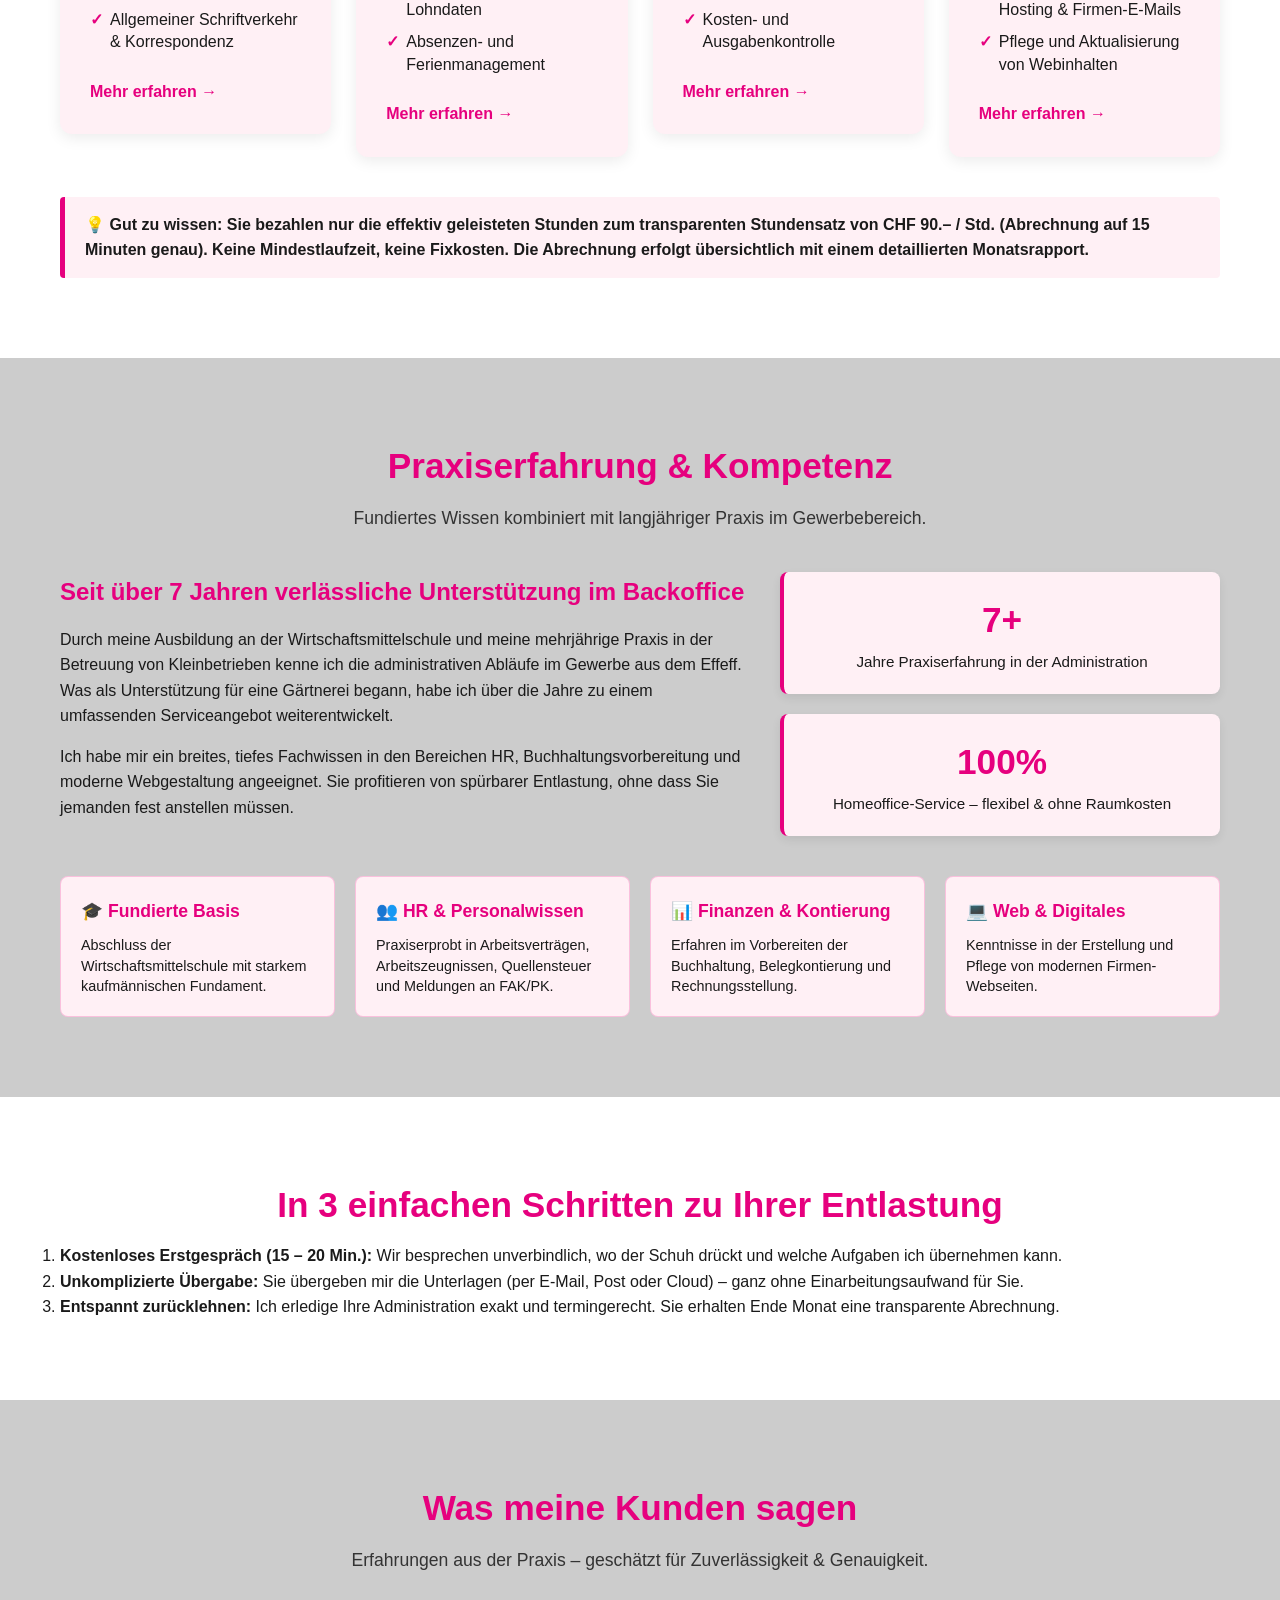
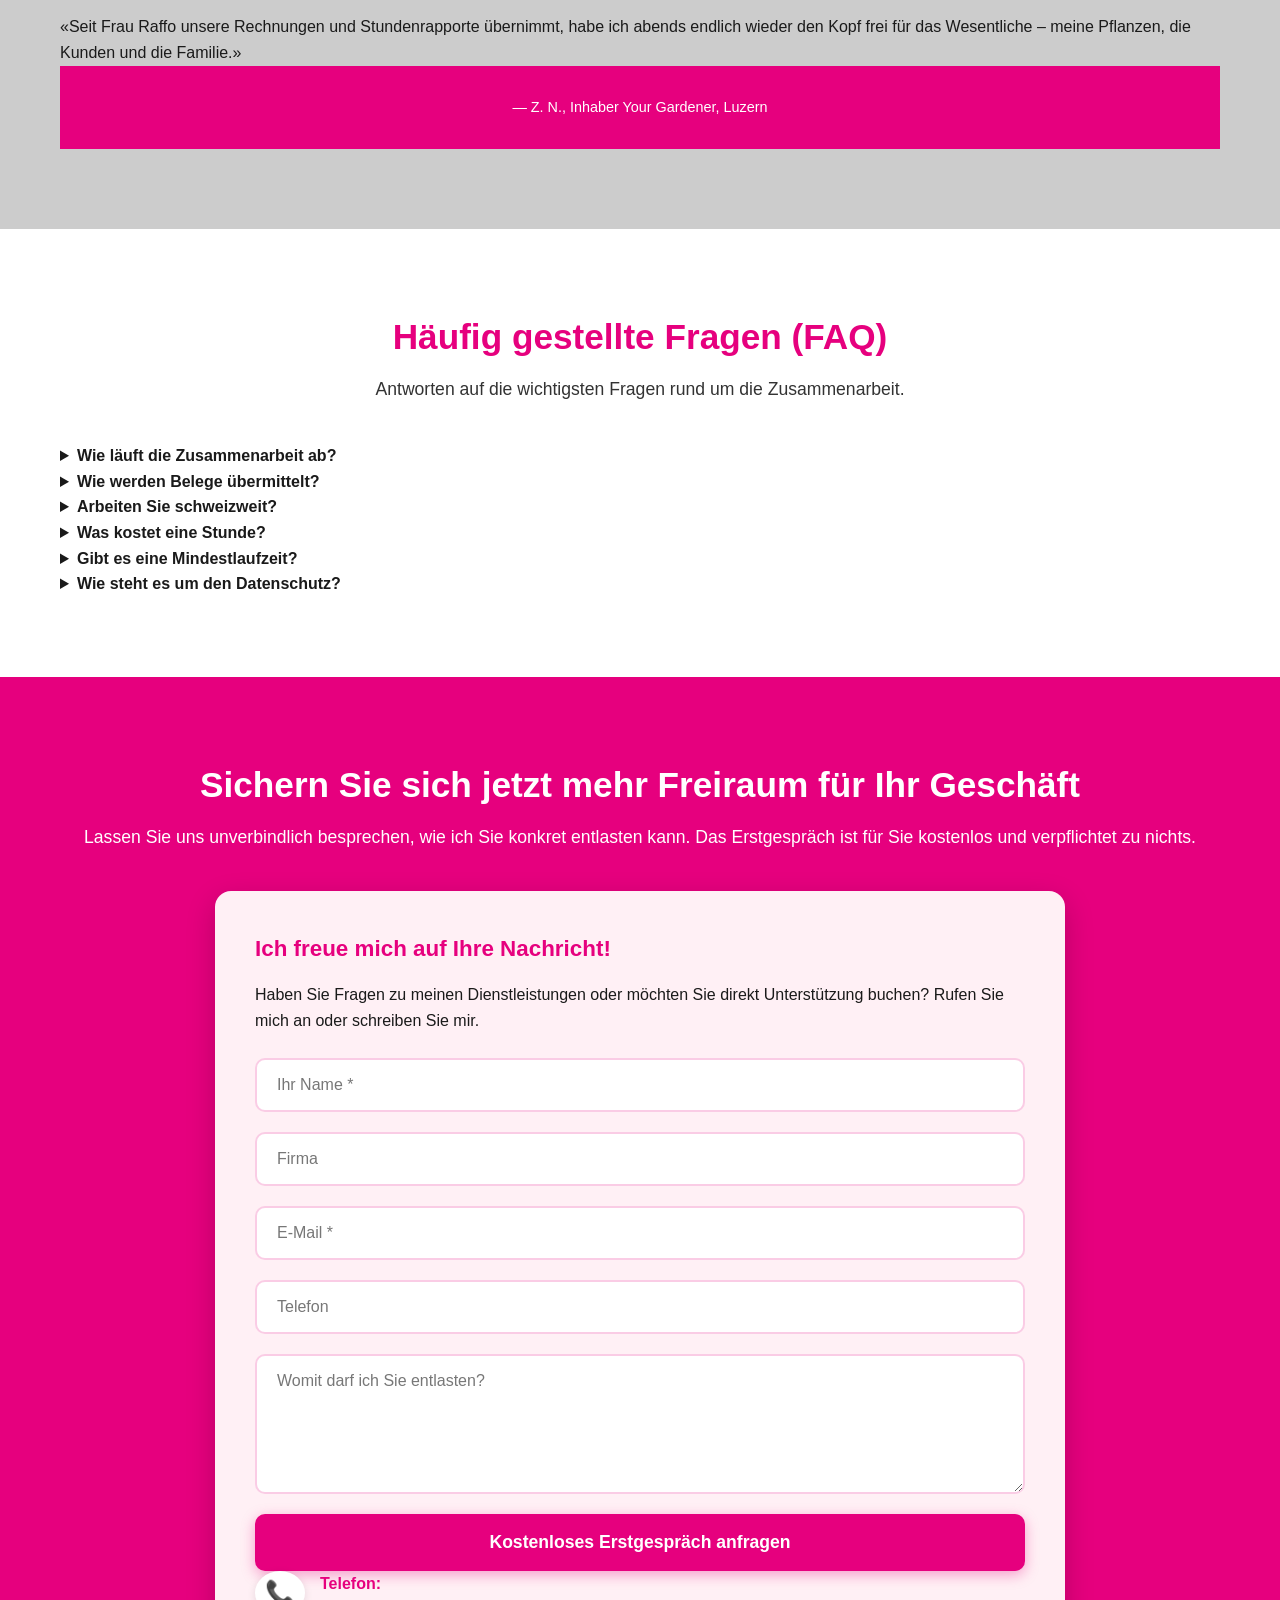
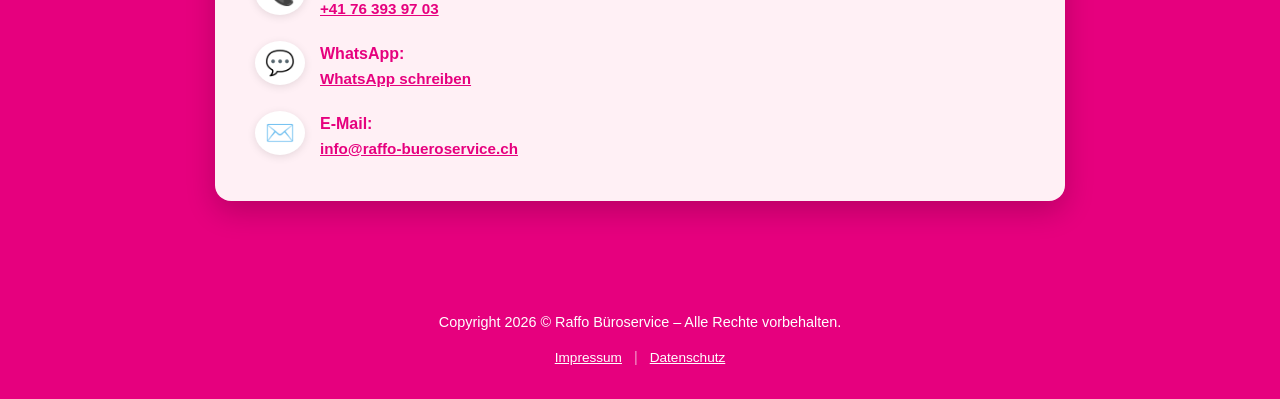
==== commit 3633411d: "Update print statement from 'Hello' to 'Goodbye'" ====
--- a/index.html
+++ b/index.html
@@ -18,14 +18,14 @@
   <meta property="og:url" content="https://www.raffo-bueroservice.ch/">
   <meta property="og:title" content="Raffo Büroservice | Administrative Entlastung für KMU & Gewerbe">
   <meta property="og:description" content="Kompetente Büro-Entlastung genau dann, wenn Sie sie brauchen. Administration, HR, Buchhaltungsvorbereitung & Webdesign im Homeoffice.">
-  <meta property="og:image" content="https://github.com/viviraffo.png">
+  <meta property="og:image" content="https://www.raffo-bueroservice.ch/img/vivien-raffo.jpg">
 
   <!-- Twitter / X Card -->
   <meta property="twitter:card" content="summary_large_image">
   <meta property="twitter:url" content="https://www.raffo-bueroservice.ch/">
   <meta property="twitter:title" content="Raffo Büroservice | Administrative Entlastung">
   <meta property="twitter:description" content="Kompetente Büro-Entlastung für Kleinbetriebe & Handwerker. Effizient, exakt und verlässlich.">
-  <meta property="twitter:image" content="https://github.com/viviraffo.png">
+  <meta property="twitter:image" content="https://www.raffo-bueroservice.ch/img/vivien-raffo.jpg">
 
   <link rel="stylesheet" href="styles.css">
 
@@ -35,7 +35,7 @@
     "@context": "https://schema.org",
     "@type": "LocalBusiness",
     "name": "Raffo Büroservice",
-    "image": "https://github.com/viviraffo.png",
+    "image": "https://www.raffo-bueroservice.ch/img/vivien-raffo.jpg",
     "@id": "https://www.raffo-bueroservice.ch/#organization",
     "url": "https://www.raffo-bueroservice.ch/",
     "telephone": "+41763939703",
@@ -69,15 +69,20 @@
       <a href="https://www.raffo-bueroservice.ch/" style="text-decoration: none; color: inherit;">Raffo Büroservice</a>
     </div>
     
-    <!-- Burger-Icon für Mobile -->
-    <button class="menu-toggle" id="mobile-menu" aria-label="Menü öffnen">
-      ☰
-    </button>
+    <!-- Mobile Aktionen: Telefon-Button & Burger-Icon -->
+    <div class="mobile-actions">
+      <a href="tel:+41763939703" class="mobile-call-btn" aria-label="Anrufen">📞 Jetzt anrufen</a>
+      <button class="menu-toggle" id="mobile-menu" aria-label="Menü öffnen">
+        ☰
+      </button>
+    </div>
 
     <div class="nav-links" id="nav-links">
       <a href="#about-section">Über mich</a>
-      <a href="#service-section">Meine Dienstleistungen</a>
+      <a href="#service-section">Dienstleistungen</a>
       <a href="#knowhow-section">Praxiserfahrung</a>
+      <a href="#testimonials-section">Kundenstimmen</a>
+      <a href="#faq-section">FAQ</a>
       <a href="#contact-section">Kontakt</a>
     </div>
   </nav>
@@ -85,8 +90,7 @@
   <!-- ÜBER MICH (HERO SECTION) -->
   <header id="about-section">
     <div class="container">
-      <img src="https://github.com/viviraffo.png" alt="Vivien Raffo - Raffo Büroservice" class="profile-image">
-      <h1>Raffo Büroservice – Kompetente Büro-Entlastung genau dann, wenn Sie sie brauchen</h1>
+<img src="profilbild.jpg" alt="Foto von Frau Raffo - Büroservice" class="profile-image">      <h1>Raffo Büroservice – Kompetente Büro-Entlastung genau dann, wenn Sie sie brauchen</h1>
       <p class="description">
         Mein Name ist <strong>Vivien Raffo</strong>. Durch meine Ausbildung an der Wirtschaftsmittelschule und mehr als 7 Jahre praktische Erfahrung in der Administration, HR-Betreuung und Buchhaltungsvorbereitung weiss ich genau, worauf es bei einem funktionierenden Backoffice ankommt.<br/><br/>
         Ich verhelfe Kleinbetrieben und Handwerkern zu mehr Freiraum im Alltag. Ob Verträge, Sozialversicherungen, Rechnungen oder Stundenrapporte: Ich übernehme Ihre administrativen Aufgaben effizient, exakt und verlässlich im Homeoffice.<br/><br/>
@@ -96,80 +100,80 @@
   </header>
 
   <main>
-      <!-- DIENSTLEISTUNGEN -->
-<section id="service-section" class="bg-white">
-  <div class="container">
-    <h2>Meine Dienstleistungen – Büroservice & Backoffice Support</h2>
-    <p class="section-desc">Massgeschneiderte Unterstützung für Ihren Betrieb – flexibel & ohne Fixkosten.</p>
-    
-    <div class="services-grid">
-      <!-- Box 1 Administration -->
-      <a href="bueroservice-kmu.html" class="service-card-link">
-        <article class="service-card">
-          <div class="service-icon" aria-hidden="true">📋</div>
-          <h3>Büro & Administration</h3>
-          <ul>
-            <li>Erstellung und Versand von Offerten & Rechnungen</li>
-            <li>Erfassung und Kontrolle von Stundenrapporten</li>
-            <li>Kreditor-/Debitorenpflege und Mahnwesen</li>
-            <li>Allgemeiner Schriftverkehr & Korrespondenz</li>
-          </ul>
-          <span class="more-link">Mehr erfahren &rarr;</span>
-        </article>
-      </a>
-
-      <!-- Box 2 HR -->
-      <a href="hr-support-kmu.html" class="service-card-link">
-        <article class="service-card">
-          <div class="service-icon" aria-hidden="true">👥</div>
-          <h3>Personal & HR-Support</h3>
-          <ul>
-            <li>Erstellung von Arbeitsverträgen & Arbeitszeugnissen</li>
-            <li>Meldungen an Sozialversicherungen (PK, FAK, Quellensteuer)</li>
-            <li>Vorbereitung von Lohndaten</li>
-            <li>Absenzen- und Ferienmanagement</li>
-          </ul>
-          <span class="more-link">Mehr erfahren &rarr;</span>
-        </article>
-      </a>
-
-      <!-- Box 3 Buchhaltung -->
-      <a href="vorbereitende-buchhaltung.html" class="service-card-link">
-        <article class="service-card">
-          <div class="service-icon" aria-hidden="true">📊</div>
-          <h3>Finanzen & Buchhaltung</h3>
-          <ul>
-            <li>Belege sortieren, kontieren und digital ablegen</li>
-            <li>Vorbereitende Buchhaltung (z. B. für den Treuhänder)</li>
-            <li>Abstimmung von Bankkonten und Belegen</li>
-            <li>Kosten- und Ausgabenkontrolle</li>
-          </ul>
-          <span class="more-link">Mehr erfahren &rarr;</span>
-        </article>
-      </a>
-
-      <!-- Box 4 Webentwicklung -->
-      <a href="website-erstellen-kmu.html" class="service-card-link">
-        <article class="service-card">
-          <div class="service-icon" aria-hidden="true">🌐</div>
-          <h3>Webseiten & Online-Auftritt</h3>
-          <ul>
-            <li>Erstellung von einfachen Firmen-Websites & Landingpages</li>
-            <li>Überarbeitung & Modernisierung bestehender Seiten</li>
-            <li>Einrichten von Domain, Hosting & Firmen-E-Mails</li>
-            <li>Pflege und Aktualisierung von Webinhalten</li>
-          </ul>
-          <span class="more-link">Mehr erfahren &rarr;</span>
-        </article>
-      </a>
-    </div>
-
-    <!-- Info-Banner -->
-    <div class="service-info-banner">
-      <p>💡 <strong>Gut zu wissen:</strong> Sie bezahlen nur die effektiv geleisteten Stunden zum transparenten Stundensatz von CHF 90.– / Std. (Abrechnung auf 15 Minuten genau). Keine Mindestlaufzeit, keine Fixkosten. Die Abrechnung erfolgt übersichtlich mit einem detaillierten Monatsrapport.</p>
-    </div>
-  </div>
-</section>
+    <!-- DIENSTLEISTUNGEN -->
+    <section id="service-section" class="bg-white">
+      <div class="container">
+        <h2>Meine Dienstleistungen – Büroservice & Backoffice Support</h2>
+        <p class="section-desc">Massgeschneiderte Unterstützung für Ihren Betrieb – flexibel & ohne Fixkosten.</p>
+        
+        <div class="services-grid">
+          <!-- Box 1 Administration -->
+          <a href="bueroservice-kmu.html" class="service-card-link">
+            <article class="service-card">
+              <div class="service-icon" aria-hidden="true">📋</div>
+              <h3>Büro & Administration</h3>
+              <ul>
+                <li>Erstellung und Versand von Offerten & Rechnungen</li>
+                <li>Erfassung und Kontrolle von Stundenrapporten</li>
+                <li>Kreditor-/Debitorenpflege und Mahnwesen</li>
+                <li>Allgemeiner Schriftverkehr & Korrespondenz</li>
+              </ul>
+              <span class="more-link">Mehr erfahren &rarr;</span>
+            </article>
+          </a>
+
+          <!-- Box 2 HR -->
+          <a href="hr-support-kmu.html" class="service-card-link">
+            <article class="service-card">
+              <div class="service-icon" aria-hidden="true">👥</div>
+              <h3>Personal & HR-Support</h3>
+              <ul>
+                <li>Erstellung von Arbeitsverträgen & Arbeitszeugnissen</li>
+                <li>Meldungen an Sozialversicherungen (PK, FAK, Quellensteuer)</li>
+                <li>Vorbereitung von Lohndaten</li>
+                <li>Absenzen- und Ferienmanagement</li>
+              </ul>
+              <span class="more-link">Mehr erfahren &rarr;</span>
+            </article>
+          </a>
+
+          <!-- Box 3 Buchhaltung -->
+          <a href="vorbereitende-buchhaltung.html" class="service-card-link">
+            <article class="service-card">
+              <div class="service-icon" aria-hidden="true">📊</div>
+              <h3>Finanzen & Buchhaltung</h3>
+              <ul>
+                <li>Belege sortieren, kontieren und digital ablegen</li>
+                <li>Vorbereitende Buchhaltung (z. B. für den Treuhänder)</li>
+                <li>Abstimmung von Bankkonten und Belegen</li>
+                <li>Kosten- und Ausgabenkontrolle</li>
+              </ul>
+              <span class="more-link">Mehr erfahren &rarr;</span>
+            </article>
+          </a>
+
+          <!-- Box 4 Webentwicklung -->
+          <a href="website-erstellen-kmu.html" class="service-card-link">
+            <article class="service-card">
+              <div class="service-icon" aria-hidden="true">🌐</div>
+              <h3>Webseiten & Online-Auftritt</h3>
+              <ul>
+                <li>Erstellung von einfachen Firmen-Websites & Landingpages</li>
+                <li>Überarbeitung & Modernisierung bestehender Seiten</li>
+                <li>Einrichten von Domain, Hosting & Firmen-E-Mails</li>
+                <li>Pflege und Aktualisierung von Webinhalten</li>
+              </ul>
+              <span class="more-link">Mehr erfahren &rarr;</span>
+            </article>
+          </a>
+        </div>
+
+        <!-- Info-Banner -->
+        <div class="service-info-banner">
+          <p>💡 <strong>Gut zu wissen:</strong> Sie bezahlen nur die effektiv geleisteten Stunden zum transparenten Stundensatz von CHF 90.– / Std. (Abrechnung auf 15 Minuten genau). Keine Mindestlaufzeit, keine Fixkosten. Die Abrechnung erfolgt übersichtlich mit einem detaillierten Monatsrapport.</p>
+        </div>
+      </div>
+    </section>
 
     <!-- PRAXISERFAHRUNG -->
     <section id="knowhow-section">
@@ -225,11 +229,11 @@
       </div>
     </section>
 
-        <!-- Prozess-->
-    <section id="service-section" class="bg-white">
+    <!-- PROZESS -->
+    <section class="bg-white">
       <div class="container">
         <h2>In 3 einfachen Schritten zu Ihrer Entlastung</h2>
-        <ol>
+        <ol class="process-steps">
           <li><strong>Kostenloses Erstgespräch (15 – 20 Min.):</strong> Wir besprechen unverbindlich, wo der Schuh drückt und welche Aufgaben ich übernehmen kann.</li>
           <li><strong>Unkomplizierte Übergabe:</strong> Sie übergeben mir die Unterlagen (per E-Mail, Post oder Cloud) – ganz ohne Einarbeitungsaufwand für Sie.</li>
           <li><strong>Entspannt zurücklehnen:</strong> Ich erledige Ihre Administration exakt und termingerecht. Sie erhalten Ende Monat eine transparente Abrechnung.</li>
@@ -237,6 +241,74 @@
       </div>
     </section>
 
+    <!-- KUNDENSTIMMEN (REFERENZEN) -->
+    <section id="testimonials-section">
+      <div class="container">
+        <h2>Was meine Kunden sagen</h2>
+        <p class="section-desc">Erfahrungen aus der Praxis – geschätzt für Zuverlässigkeit & Genauigkeit.</p>
+        
+        <div class="testimonials-grid">
+          <blockquote class="testimonial-card">
+            <p>«Seit Frau Raffo unsere Rechnungen und Stundenrapporte übernimmt, habe ich abends endlich wieder den Kopf frei für das Wesentliche – meine Pflanzen, die Kunden und die Familie.»</p>
+            <footer>— Z. N., Inhaber Your Gardener, Luzern</footer>
+          </blockquote>
+
+        </div>
+      </div>
+    </section>
+
+    <!-- FAQ ABSCHNITT -->
+    <section id="faq-section" class="bg-white">
+      <div class="container">
+        <h2>Häufig gestellte Fragen (FAQ)</h2>
+        <p class="section-desc">Antworten auf die wichtigsten Fragen rund um die Zusammenarbeit.</p>
+        
+        <div class="faq-accordion">
+          <details class="faq-item">
+            <summary><strong>Wie läuft die Zusammenarbeit ab?</strong></summary>
+            <div class="faq-answer">
+              <p>Nach einem kostenlosen Erstgespräch klären wir Ihren Bedarf. Danach senden Sie mir Ihre Aufgaben oder Unterlagen einfach digital (E-Mail/Cloud) oder per Post zu. Ich bearbeite diese selbstständig aus dem Homeoffice und halte Sie auf Wunsch fortlaufend auf dem Laufenden.</p>
+            </div>
+          </details>
+
+          <details class="faq-item">
+            <summary><strong>Wie werden Belege übermittelt?</strong></summary>
+            <div class="faq-answer">
+              <p>Die Übermittlung erfolgt vollkommen flexibel: Sie können Belege digital per Mail, DropBox/OneDrive hochladen, eine Handy-Scan-App nutzen oder mir die physischen Belege per Post zukommen lassen.</p>
+            </div>
+          </details>
+
+          <details class="faq-item">
+            <summary><strong>Arbeiten Sie schweizweit?</strong></summary>
+            <div class="faq-answer">
+              <p>Ja! Da ich komplett digital organisiert im Homeoffice arbeite, betreue ich KMU, Handwerker und Kleinbetriebe aus der gesamten Schweiz.</p>
+            </div>
+          </details>
+
+          <details class="faq-item">
+            <summary><strong>Was kostet eine Stunde?</strong></summary>
+            <div class="faq-answer">
+              <p>Der Stundensatz beträgt transparent <strong>CHF 90.– / Std.</strong> Die Abrechnung erfolgt fair auf 15 Minuten genau mit detaillierter Leistungsübersicht am Monatsende.</p>
+            </div>
+          </details>
+
+          <details class="faq-item">
+            <summary><strong>Gibt es eine Mindestlaufzeit?</strong></summary>
+            <div class="faq-answer">
+              <p>Nein, es gibt keine Mindestlaufzeit und keine festen Vertragsbindungen. Sie buchen mich genau dann und in dem Umfang, wie Sie mich benötigen.</p>
+            </div>
+          </details>
+
+          <details class="faq-item">
+            <summary><strong>Wie steht es um den Datenschutz?</strong></summary>
+            <div class="faq-answer">
+              <p>Datenschutz und Diskretion haben höchste Priorität. Sämtliche Daten werden absolut vertraulich und im Einklang mit den Schweizer Datenschutzbestimmungen (nDSG) verarbeitet und gesichert aufbewahrt.</p>
+            </div>
+          </details>
+        </div>
+      </div>
+    </section>
+
     <!-- KONTAKT -->
     <section id="contact-section" class="bg-pink-highlight">
       <div class="container">
@@ -247,43 +319,44 @@
           <div class="contact-info">
             <h3>Ich freue mich auf Ihre Nachricht!</h3>
             <p>Haben Sie Fragen zu meinen Dienstleistungen oder möchten Sie direkt Unterstützung buchen? Rufen Sie mich an oder schreiben Sie mir.</p>
+
+            <form action="https://formspree.io/f/xljerond" method="POST" class="raffo-form">
+              <div class="form-group">
+                <input type="text" name="Name" placeholder="Ihr Name *" required>
+              </div>
+              <div class="form-group">
+                <input type="text" name="Firma" placeholder="Firma">
+              </div>
+              <div class="form-group">
+                <input type="email" name="E-Mail" placeholder="E-Mail *" required>
+              </div>
+              <div class="form-group">
+                <input type="tel" name="Telefon" placeholder="Telefon">
+              </div>
+              <div class="form-group">
+                <textarea name="Nachricht" placeholder="Womit darf ich Sie entlasten?" rows="5"></textarea>
+              </div>
+              <button type="submit">Kostenloses Erstgespräch anfragen</button>
+              
+              <script>
+                const form = document.querySelector('form.raffo-form');
+                if (form) {
+                  form.addEventListener('submit', function() {
+                    setTimeout(() => {
+                      form.reset();
+                    }, 100);
+                  });
+
+                  window.addEventListener('pageshow', function(event) {
+                    if (event.persisted || (window.performance && window.performance.navigation.type === 2)) {
+                      form.reset();
+                    }
+                  });
+                }
+              </script>
+            </form>
+
             <div class="contact-details">
-
-             <form action="https://formspree.io/f/xljerond" method="POST" class="raffo-form">
-  <div class="form-group">
-    <input type="text" name="Name" placeholder="Ihr Name *" required>
-  </div>
-  <div class="form-group">
-    <input type="text" name="Firma" placeholder="Firma">
-  </div>
-  <div class="form-group">
-    <input type="email" name="E-Mail" placeholder="E-Mail *" required>
-  </div>
-  <div class="form-group">
-    <input type="tel" name="Telefon" placeholder="Telefon">
-  </div>
-  <div class="form-group">
-    <textarea name="Nachricht" placeholder="Womit darf ich Sie entlasten?" rows="5"></textarea>
-  </div>
-  <button type="submit">Kostenloses Erstgespräch anfragen</button>
-               <script>
-  const form = document.querySelector('form.raffo-form');
-
-  if (form) {
-    form.addEventListener('submit', function() {
-      setTimeout(() => {
-        form.reset();
-      }, 100);
-    });
-
-    window.addEventListener('pageshow', function(event) {
-      if (event.persisted || (window.performance && window.performance.navigation.type === 2)) {
-        form.reset();
-      }
-    });
-  }
-</script>
-</form>
               <div class="contact-item">
                 <span class="contact-icon" aria-hidden="true">📞</span>
                 <div>
@@ -292,6 +365,15 @@
                 </div>
               </div>
 
+              <!-- WhatsApp Button im Kontaktbereich -->
+              <div class="contact-item">
+                <span class="contact-icon" aria-hidden="true">💬</span>
+                <div>
+                  <strong>WhatsApp:</strong>
+                  <p><a href="https://wa.me/41763939703" target="_blank" rel="noopener" class="whatsapp-btn">WhatsApp schreiben</a></p>
+                </div>
+              </div>
+
               <div class="contact-item">
                 <span class="contact-icon" aria-hidden="true">✉️</span>
                 <div>
@@ -300,6 +382,7 @@
                 </div>
               </div>
             </div>
+
           </div>
         </div>
       </div>
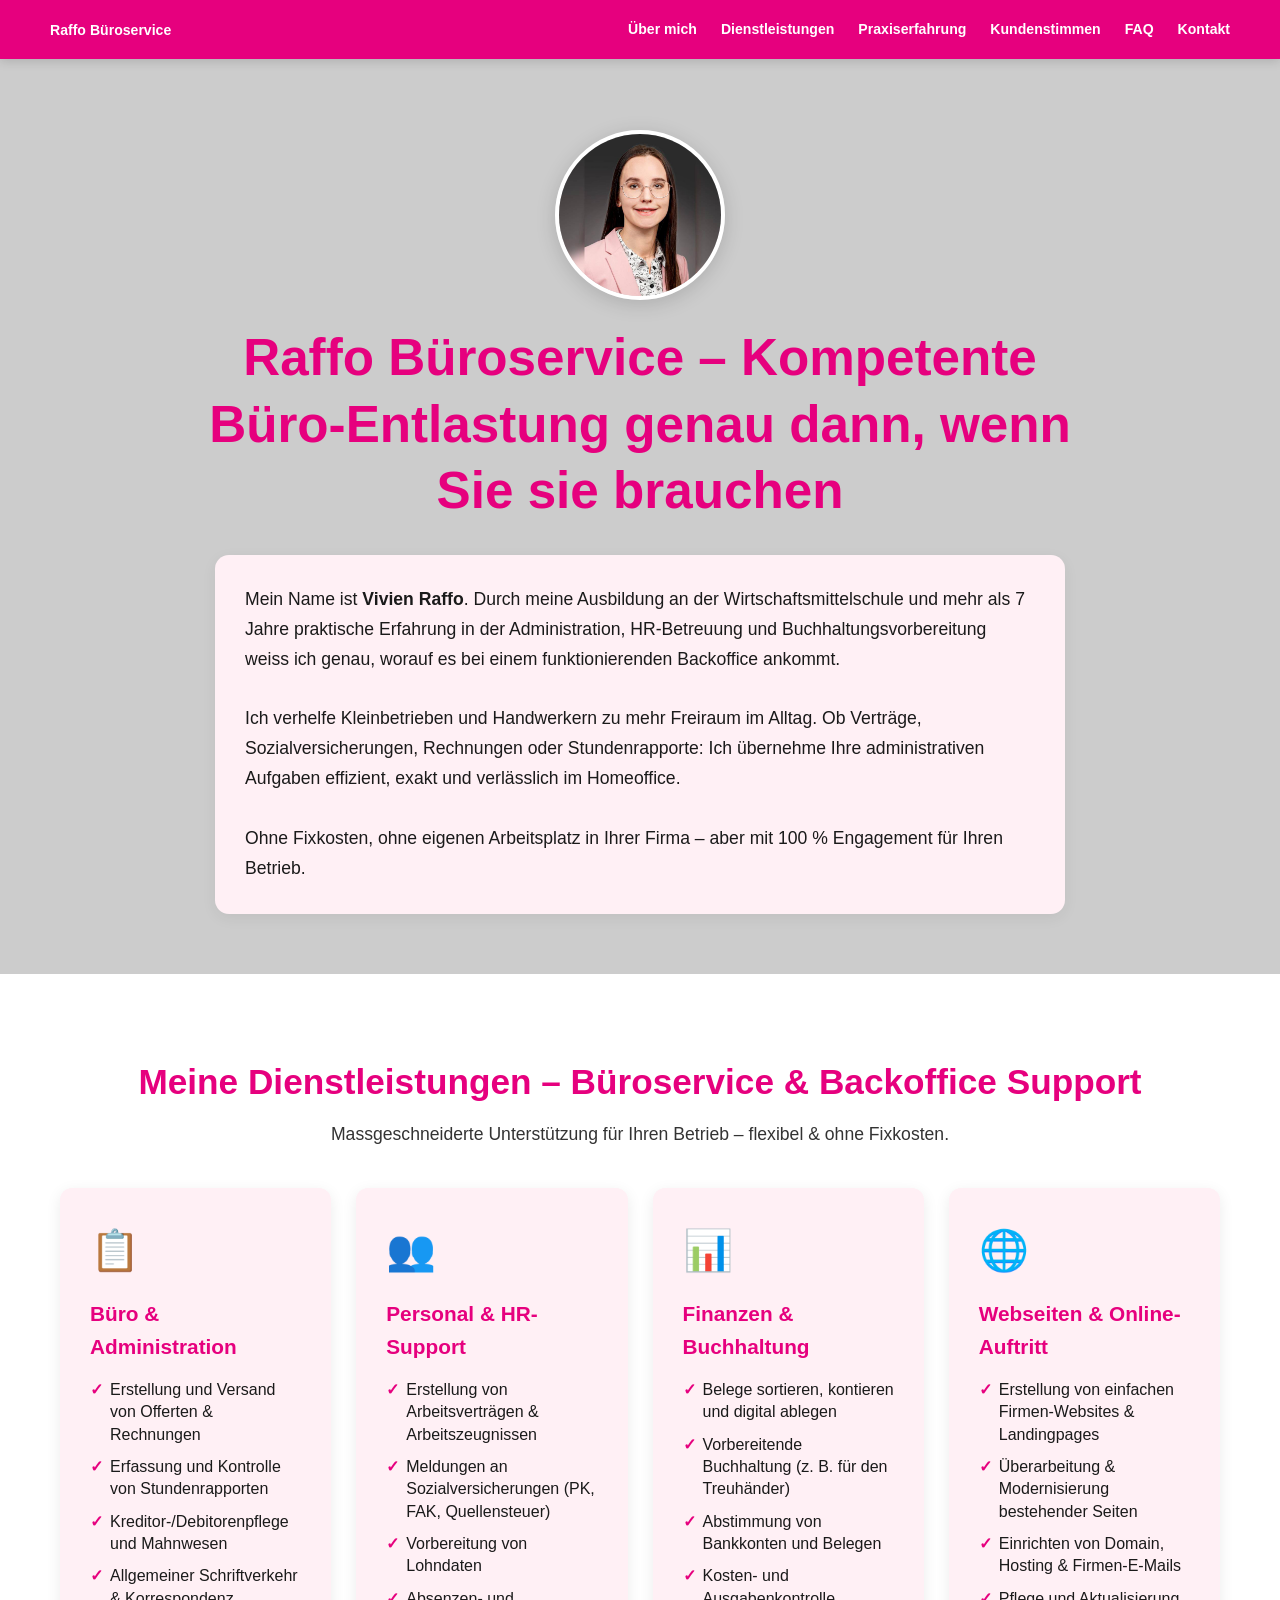
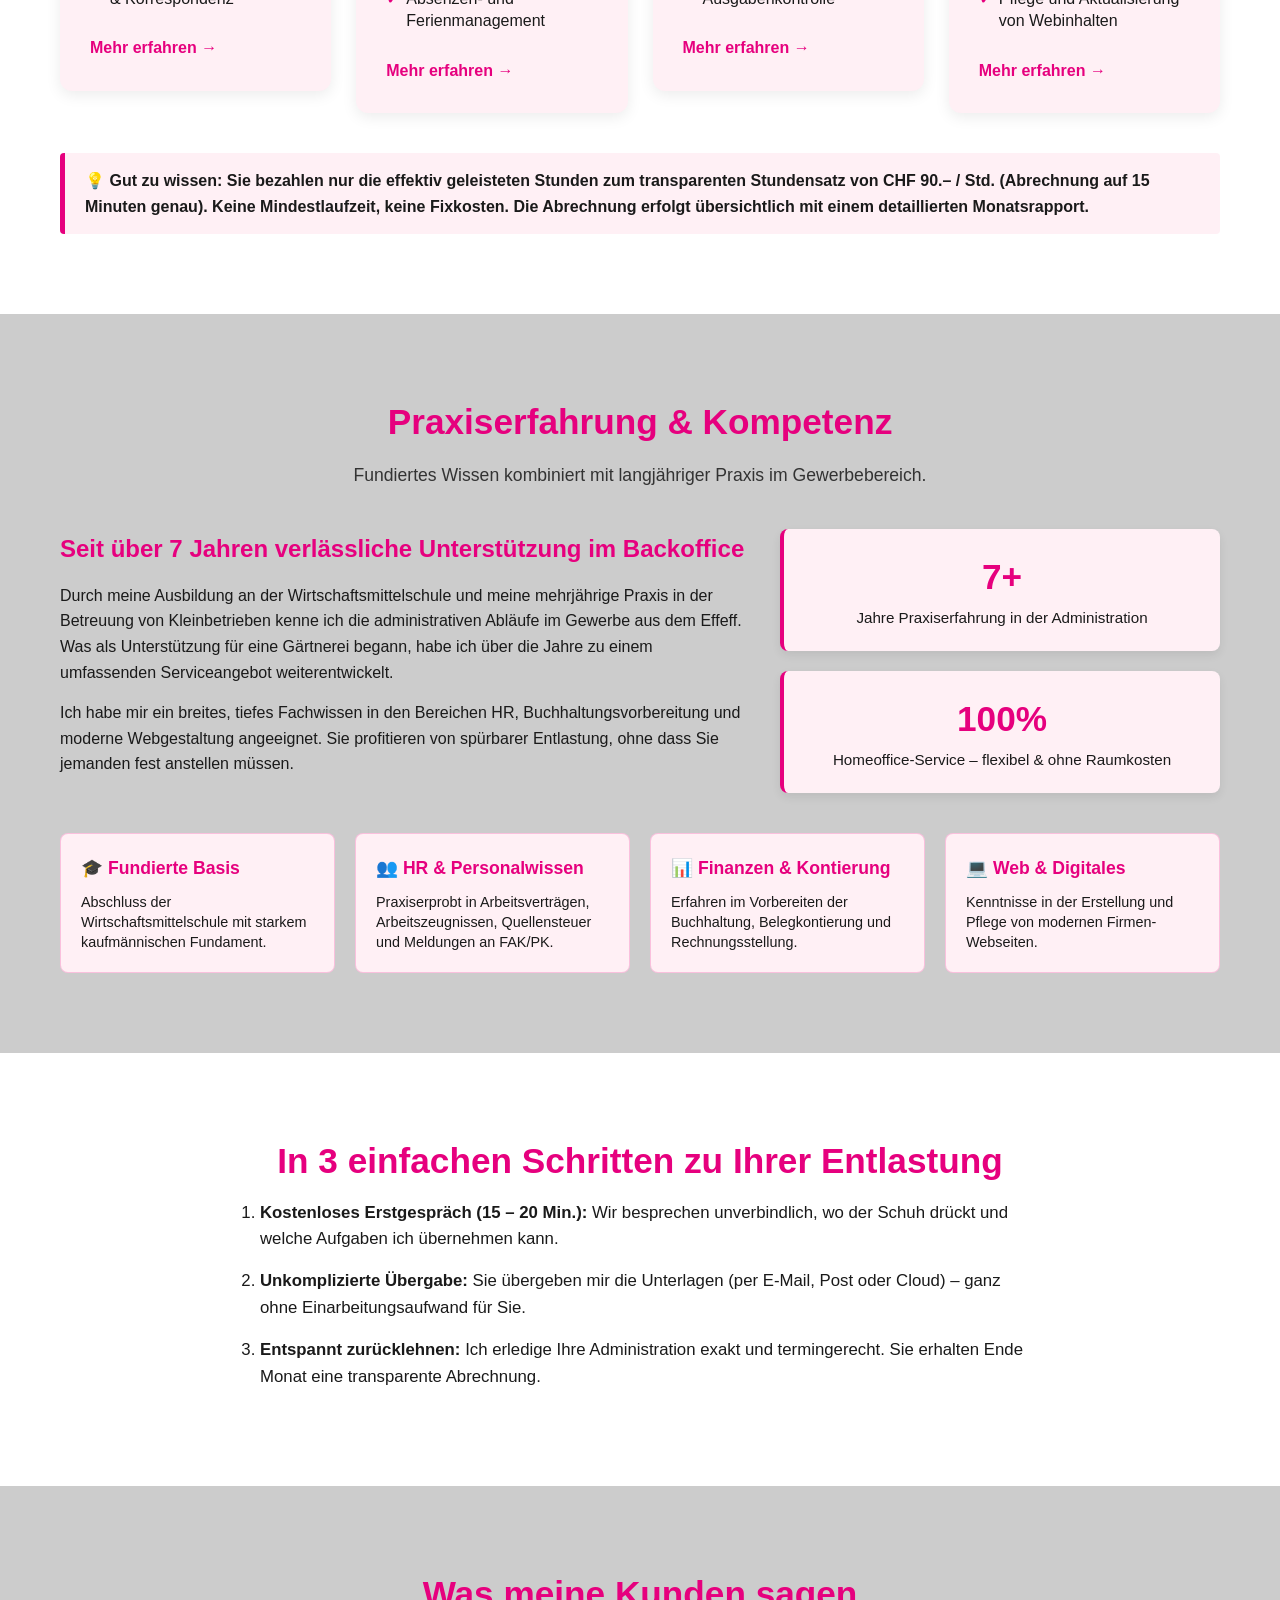
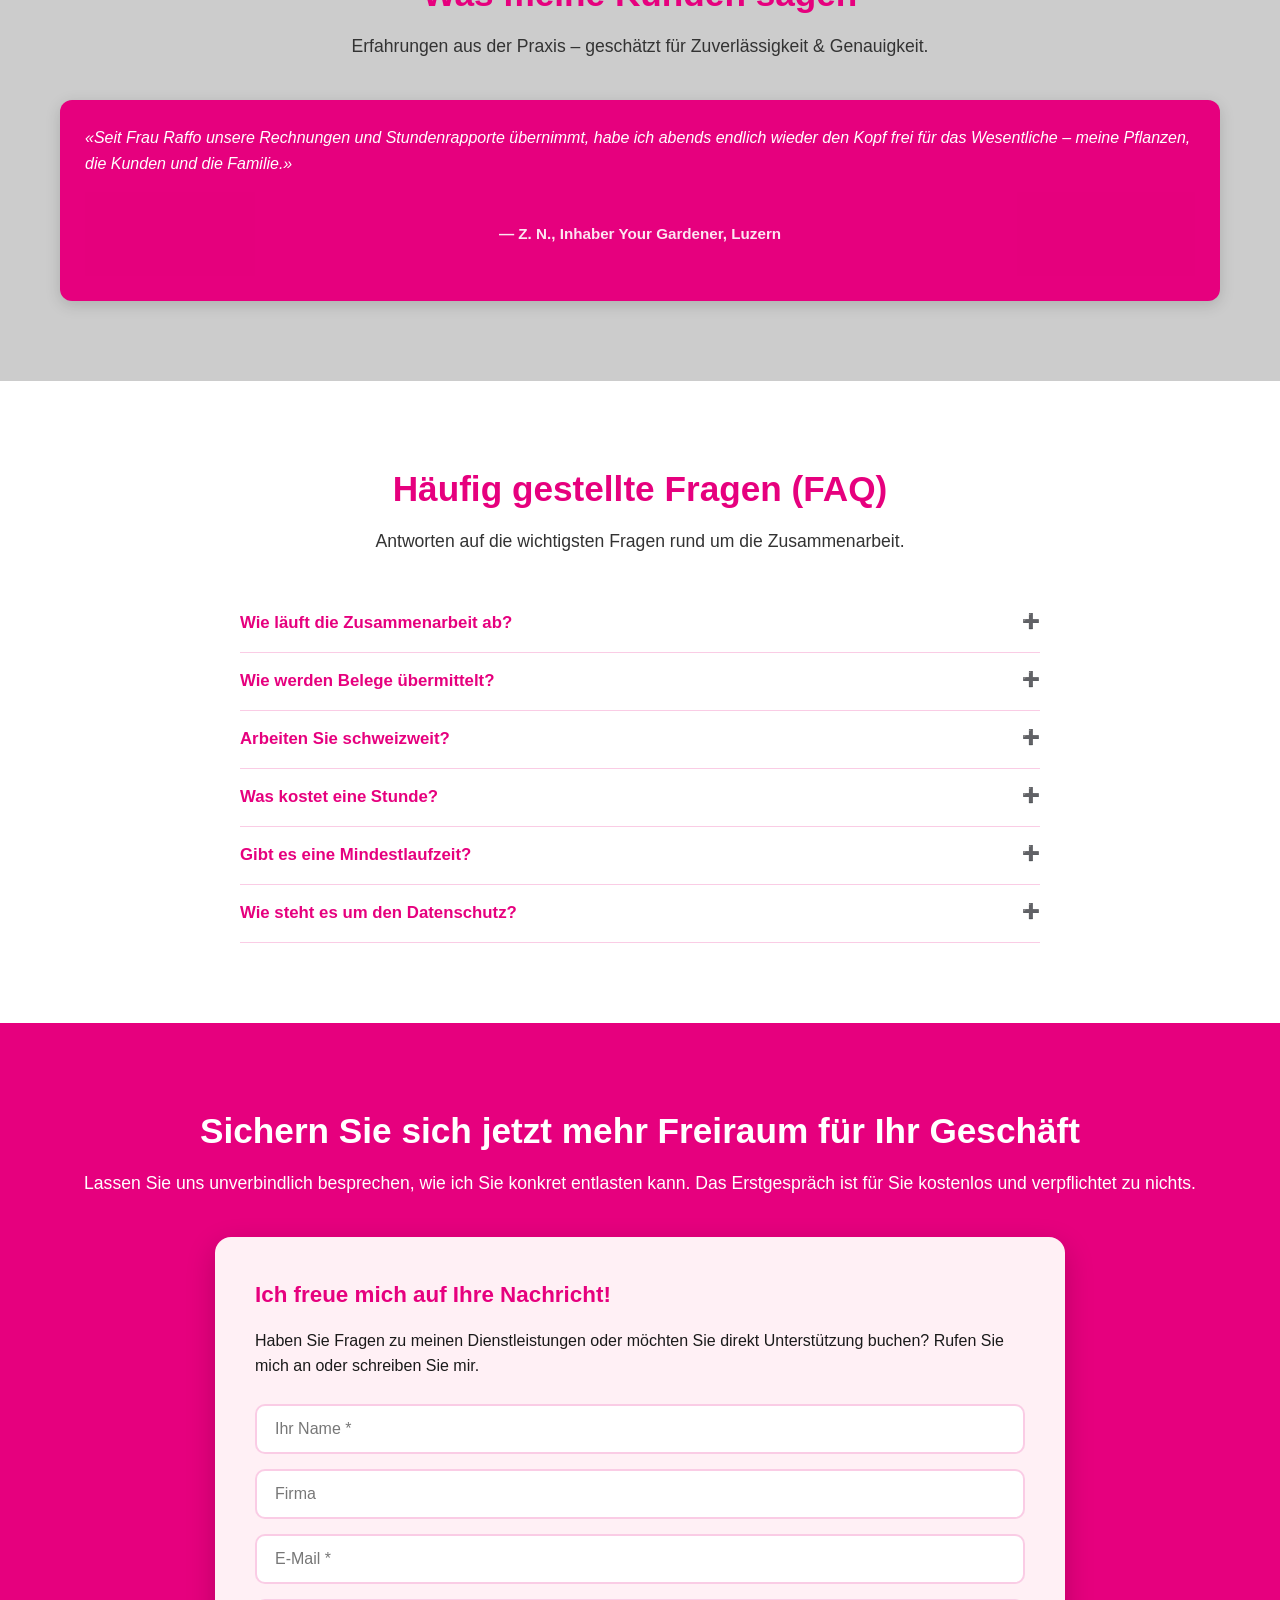
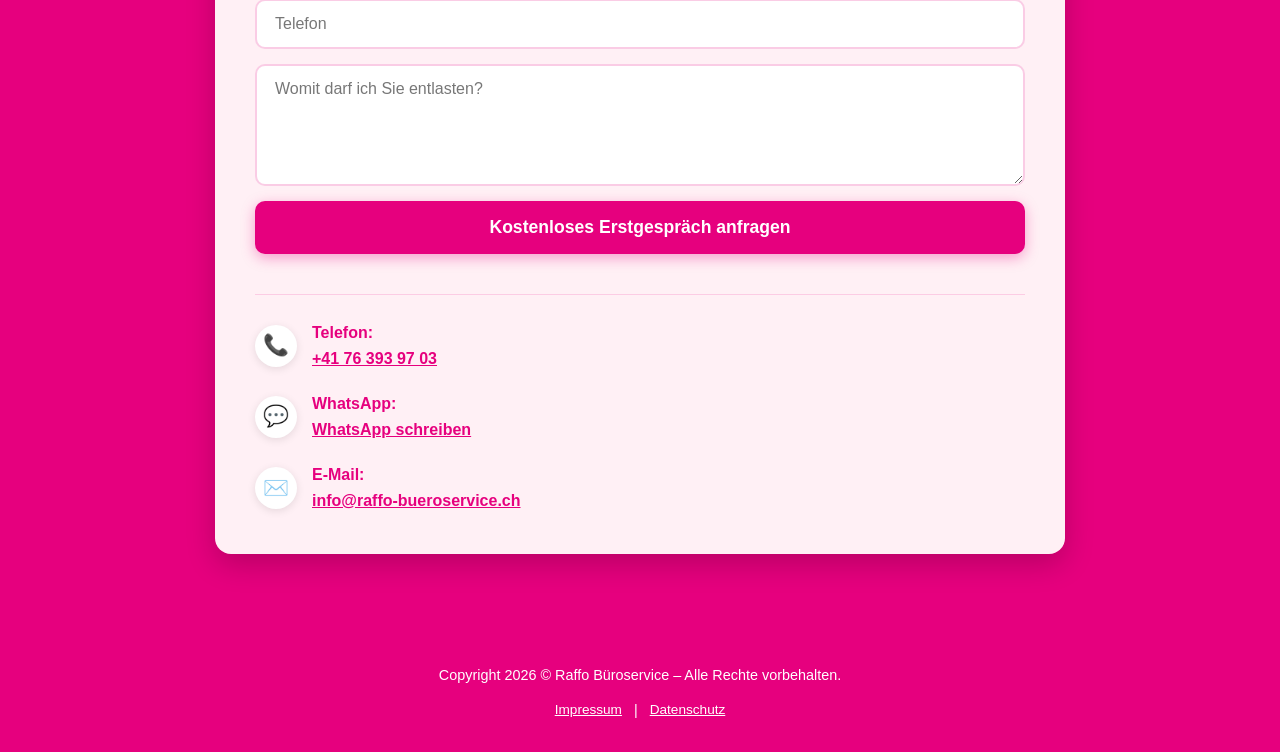
==== commit 73c07673: "Fix typo in greeting message" ====
--- a/index.html
+++ b/index.html
@@ -3,63 +3,36 @@
 <head>
   <meta charset="UTF-8">
   <meta name="viewport" content="width=device-width, initial-scale=1.0">
-  
-  <!-- SEO Primary Meta Tags -->
+
   <title>Raffo Büroservice | Administrative Entlastung & Backoffice Schweiz</title>
-  <meta name="title" content="Raffo Büroservice | Administrative Entlastung & Backoffice Schweiz">
-  <meta name="description" content="Raffo Büroservice von Vivien Raffo: Ihre zuverlässige Entlastung bei Administration, Personalwesen / HR, Buchhaltungsvorbereitung und Webauftritt für KMU und Handwerker. Flexibel & ohne Fixkosten.">
-  <meta name="keywords" content="Raffo Büroservice, Büroservice Schweiz, Administrative Entlastung, HR Support, Buchhaltungsvorbereitung, Backoffice Homeoffice, KMU Administration, Vivien Raffo">
+  <meta name="description" content="Raffo Büroservice von Vivien Raffo: Ihre zuverlässige Entlastung bei Administration...">
+  <meta name="keywords" content="Raffo Büroservice, Büroservice Schweiz, Administrative Entlastung...">
   <meta name="robots" content="index, follow, max-image-preview:large, max-snippet:-1, max-video-preview:-1">
   <meta name="author" content="Vivien Raffo">
   <link rel="canonical" href="https://www.raffo-bueroservice.ch/">
 
-  <!-- Open Graph / Facebook / LinkedIn / WhatsApp -->
+  <link rel="stylesheet" href="styles.css"> 
+
   <meta property="og:type" content="website">
   <meta property="og:url" content="https://www.raffo-bueroservice.ch/">
   <meta property="og:title" content="Raffo Büroservice | Administrative Entlastung für KMU & Gewerbe">
-  <meta property="og:description" content="Kompetente Büro-Entlastung genau dann, wenn Sie sie brauchen. Administration, HR, Buchhaltungsvorbereitung & Webdesign im Homeoffice.">
+  <meta property="og:description" content="Kompetente Büro-Entlastung genau dann, wenn Sie sie brauchen...">
   <meta property="og:image" content="https://www.raffo-bueroservice.ch/img/vivien-raffo.jpg">
-
-  <!-- Twitter / X Card -->
   <meta property="twitter:card" content="summary_large_image">
   <meta property="twitter:url" content="https://www.raffo-bueroservice.ch/">
   <meta property="twitter:title" content="Raffo Büroservice | Administrative Entlastung">
-  <meta property="twitter:description" content="Kompetente Büro-Entlastung für Kleinbetriebe & Handwerker. Effizient, exakt und verlässlich.">
+  <meta property="twitter:description" content="Kompetente Büro-Entlastung für Kleinbetriebe & Handwerker...">
   <meta property="twitter:image" content="https://www.raffo-bueroservice.ch/img/vivien-raffo.jpg">
 
-  <link rel="stylesheet" href="styles.css">
-
-  <!-- Structured Data / Schema.org JSON-LD -->
-  <script type="application/ld+json">
-  {
-    "@context": "https://schema.org",
-    "@type": "LocalBusiness",
-    "name": "Raffo Büroservice",
-    "image": "https://www.raffo-bueroservice.ch/img/vivien-raffo.jpg",
-    "@id": "https://www.raffo-bueroservice.ch/#organization",
-    "url": "https://www.raffo-bueroservice.ch/",
-    "telephone": "+41763939703",
-    "email": "info@raffo-bueroservice.ch",
-    "priceRange": "$$",
-    "address": {
-      "@type": "PostalAddress",
-      "addressCountry": "CH"
-    },
-    "description": "Professioneller Büroservice, HR-Support, Buchhaltungsvorbereitung und Webdienstleistungen für KMU, Kleinbetriebe und Handwerker in der Schweiz.",
-    "founder": {
-      "@type": "Person",
-      "name": "Vivien Raffo",
-      "jobTitle": "Inhaberin"
-    },
-    "knowsAbout": [
-      "Büroorganisation",
-      "Administration",
-      "HR-Support & Personalwesen",
-      "Buchhaltungsvorbereitung",
-      "Webentwicklung & Online-Auftritt"
-    ]
-  }
-  </script>
+  <!-- Google tag (gtag.js) -->
+<script async src="https://www.googletagmanager.com/gtag/js?id=G-F3H9G75GCH"></script>
+<script>
+  window.dataLayer = window.dataLayer || [];
+  function gtag(){dataLayer.push(arguments);}
+  gtag('js', new Date());
+
+  gtag('config', 'G-F3H9G75GCH');
+</script>
 </head>
 <body>
 
--- a/styles.css
+++ b/styles.css
@@ -6,7 +6,7 @@
 
 body {
   font-family: 'Helvetica Neue', Helvetica, Arial, sans-serif;
-  background-color: #cccccc; /* Standard-Hintergrund für die grauen Sektionen */
+  background-color: #cccccc; /* Standard-Hintergrund */
   color: #1a1a1a;
   line-height: 1.6;
   width: 100%;
@@ -45,32 +45,29 @@
    SEKTIONS-VARIATIONEN
    ========================================== */
 
-/* Variante 1: Weiße Sektion (Dienstleistungen) */
 section.bg-white {
   background-color: #ffffff;
 }
 
-/* Variante 2: Knallige Rosa-Highlight-Sektion (Kontakt) */
 section.bg-pink-highlight {
   background-color: #e6007e;
   color: #ffffff;
 }
 
-/* Überschrift & Untertitel auf der Rosa-Sektion bleiben Weiß */
 section.bg-pink-highlight .section-title,
 section.bg-pink-highlight .section-subtitle {
   color: #ffffff !important;
 }
 
-/* Helle Kontakt-Box auf dem rosa Hintergrund */
 section.bg-pink-highlight .contact-wrapper {
-  background-color: #fff0f5; /* Leichtes Rosa */
+  background-color: #fff0f5;
   border-radius: 16px;
   box-shadow: 0 10px 30px rgba(0, 0, 0, 0.2);
   padding: 40px;
-}
-
-/* Inhalte INNERHALB der Kontakt-Box */
+  max-width: 850px;
+  margin: 0 auto;
+}
+
 section.bg-pink-highlight .contact-info h3 {
   color: #e6007e !important;
 }
@@ -104,8 +101,8 @@
    NAVIGATION (#navbar)
    ========================================== */
 #navbar {
-  background-color: #e6007e; /* Satt Rosa */
-  padding: 10px 20px;
+  background-color: #e6007e;
+  padding: 12px 20px;
   position: fixed;
   top: 0;
   left: 0;
@@ -121,21 +118,21 @@
   color: #ffffff;
   font-weight: bold;
   font-size: 1.1rem;
+  white-space: nowrap;
 }
 
 .nav-links {
   display: flex;
-  justify-content: flex-end;
-  align-items: center;
-  gap: 10px;
+  align-items: center;
+  gap: 4px; /* Engere Abstände, damit es auf Desktop nicht überquillt */
 }
 
 #navbar a {
   text-decoration: none;
   color: #ffffff;
   font-weight: 600;
-  padding: 8px 14px; 
-  font-size: 0.95rem;
+  padding: 6px 10px; /* Kompakteres Padding */
+  font-size: 0.88rem; /* Etwas kleinere Schrift für sauberen Platz */
   transition: all 0.2s ease;
   white-space: nowrap;
   border-radius: 6px;
@@ -146,76 +143,104 @@
   color: #ffffff;
 }
 
-/* Burger Button für Mobile*/
+/* Mobile Actions Container (Anrufen Button + Burger rechtsbündig) */
+.mobile-actions {
+  display: flex;
+  align-items: center;
+  gap: 12px;
+}
+
+/* Mobil-Anruf-Button in edlem Weiß & Pink */
+.mobile-call-btn {
+  background-color: #ffffff !important;
+  color: #e6007e !important;
+  padding: 6px 12px !important;
+  border-radius: 20px !important;
+  font-weight: bold !important;
+  font-size: 0.85rem !important;
+  box-shadow: 0 2px 6px rgba(0,0,0,0.15);
+  display: inline-block;
+}
+
+.mobile-call-btn:hover {
+  background-color: #fff0f5 !important;
+}
+
+/* Burger Button */
 .menu-toggle {
   display: none;
   background: transparent;
   border: none;
   outline: none;
   color: #ffffff;
-  font-size: 2rem;
+  font-size: 1.8rem;
   cursor: pointer;
-  padding: 0 5px;
+  padding: 0;
   line-height: 1;
-  -webkit-tap-highlight-color: transparent;
 }
 
 /* ==========================================
    ÜBER MICH (#about-section)
    ========================================== */
 header#about-section {
-  padding-top: 120px;
+  padding-top: 130px; /* Genügend Abstand zur fixen Navbar oben */
   padding-bottom: 60px;
   text-align: center;
-  min-height: 80vh;
-  display: flex;
-  flex-direction: column;
-  justify-content: center;
-  align-items: center;
 }
 
 .profile-image {
-  width: 180px;
-  height: 180px;
+  width: 170px;
+  height: 170px;
   border-radius: 50%;
-  border: 5px solid #ffffff;
-  box-shadow: 0 4px 15px rgba(0, 0, 0, 0.2);
-  margin-bottom: 20px;
+  border: 4px solid #ffffff;
+  box-shadow: 0 4px 20px rgba(0, 0, 0, 0.15);
+  margin: 0 auto 25px auto; /* Zentriert das Bild und gibt Abstand nach unten */
+  display: block;
   object-fit: cover;
   transition: transform 0.3s ease;
 }
 
 .profile-image:hover {
-  transform: scale(1.05);
+  transform: scale(1.03);
 }
 
 #about-section h1 {
-  font-style: italic;
-  font-size: 2.5em;
-  margin-bottom: 20px;
-  color: #e6007e;
+  font-size: 2.2rem;
+  line-height: 1.3;
+  margin-bottom: 30px;
+  color: #e6007e;
+  max-width: 900px;
+  margin-left: auto;
+  margin-right: auto;
+  font-style: normal; /* Entfernt kursiv, falls es vorher noch eingestellt war */
 }
 
 .description {
-  font-size: 1.15em;
-  font-weight: 500;
+  font-size: 1.1rem;
+  line-height: 1.7;
   max-width: 850px;
   margin: 0 auto;
-  text-align: left;
+  text-align: left; /* Liest sich bei langen Absätzen viel besser als zentriert */
   background-color: #fff0f5;
   color: #1a1a1a;
   padding: 30px;
-  border-radius: 12px;
-  box-shadow: 0 4px 15px rgba(0, 0, 0, 0.08);
-}
-
-/* ==========================================
-   DIENSTLEISTUNGEN (#service-section)
+  border-radius: 14px;
+  box-shadow: 0 4px 15px rgba(0, 0, 0, 0.06);
+}
+
+/* ==========================================
+   DIENSTLEISTUNGEN & SONDERELEMENTE
    ========================================== */
 .services-grid {
   display: grid;
   grid-template-columns: repeat(auto-fit, minmax(250px, 1fr));
   gap: 25px;
+}
+
+.service-card-link {
+  text-decoration: none;
+  color: inherit;
+  display: block;
 }
 
 .service-card {
@@ -223,11 +248,13 @@
   padding: 30px;
   border-radius: 12px;
   box-shadow: 0 4px 15px rgba(0, 0, 0, 0.08);
-  transition: transform 0.3s ease;
-}
-
-.service-card:hover {
+  transition: transform 0.2s ease, box-shadow 0.2s ease;
+  cursor: pointer;
+}
+
+.service-card-link:hover .service-card {
   transform: translateY(-5px);
+  box-shadow: 0 8px 20px rgba(0, 0, 0, 0.1);
 }
 
 .service-icon {
@@ -262,6 +289,13 @@
   left: 0;
   color: #e6007e;
   font-weight: bold;
+}
+
+.more-link {
+  display: inline-block;
+  margin-top: 15px;
+  font-weight: bold;
+  color: #e6007e; 
 }
 
 .service-info-banner {
@@ -274,33 +308,8 @@
   font-weight: bold;
 }
 
-/* Styling für verlinkte Dienstleistungskarten */
-.service-card-link {
-  text-decoration: none;
-  color: inherit;
-  display: block;
-}
-
-.service-card {
-  transition: transform 0.2s ease, box-shadow 0.2s ease;
-  cursor: pointer;
-}
-
-/* Dezenter Effekt beim Drüberfahren (Hover) */
-.service-card-link:hover .service-card {
-  transform: translateY(-5px);
-  box-shadow: 0 8px 20px rgba(0, 0, 0, 0.1);
-}
-
-.more-link {
-  display: inline-block;
-  margin-top: 15px;
-  font-weight: bold;
-  color: #e6007e; 
-}
-
-/* ==========================================
-   PRAXISERFAHRUNG (#knowhow-section)
+/* ==========================================
+   PRAXISERFAHRUNG & SKILLS
    ========================================== */
 .experience-content {
   display: flex;
@@ -380,91 +389,120 @@
   margin: 0;
 }
 
-/* ==========================================
-   KONTAKT (#contact-section)
-   ========================================== */
-.contact-wrapper {
-  max-width: 650px;
+/* Prozess Liste */
+.process-steps {
+  max-width: 800px;
   margin: 0 auto;
-}
-
-.contact-info h3 {
+  padding-left: 20px;
+}
+.process-steps li {
   margin-bottom: 15px;
-  font-size: 1.4rem;
-}
-
-.contact-info > p {
-  margin-bottom: 25px;
-}
-
-.contact-details {
-  display: flex;
-  flex-direction: column;
+  font-size: 1.05rem;
+}
+
+/* ==========================================
+   REFERENZEN & FAQ
+   ========================================== */
+.testimonials-grid {
+  display: grid;
+  grid-template-columns: repeat(auto-fit, minmax(260px, 1fr));
   gap: 20px;
-}
-
-.contact-item {
-  display: flex;
-  align-items: flex-start;
-  gap: 15px;
-}
-
-.contact-icon {
-  font-size: 1.5rem;
-  padding: 10px;
-  border-radius: 50%;
-  line-height: 1;
-}
-
-.contact-item strong {
-  display: block;
-}
-
-.contact-item p {
+  margin-top: 30px;
+}
+
+.testimonial-card {
+  background-color: #e6007e; 
+  color: #ffffff;        
+  padding: 25px;
   margin: 0;
+  border-radius: 12px;
+  font-style: italic;
+  box-shadow: 0 4px 15px rgba(0, 0, 0, 0.15);
+  border: none;           
+}
+
+.testimonial-card p {
+  color: #ffffff !important;
+}
+
+.testimonial-card footer {
+  margin-top: 15px;
+  font-weight: bold;
+  font-style: normal;
   font-size: 0.95rem;
-}
-
-/* ==========================================
-   FORMULAR STYLING (BREIT & GROSS)
-   ========================================== */
-
-/* Vergrößert die maximale Breite der Kontakt-Box auf deiner Seite */
-section.bg-pink-highlight .contact-wrapper {
-  max-width: 850px; /* Vorher 650px - gibt dem Formular mehr Raum */
-  width: 100%;
-}
-
+  color: #ffffff !important; 
+  opacity: 0.9;
+}
+
+.faq-accordion {
+  max-width: 800px;
+  margin: 0 auto;
+}
+
+.faq-item {
+  border-bottom: 1px solid rgba(230, 0, 126, 0.2);
+  padding: 15px 0;
+  text-align: left;
+}
+
+.faq-item summary {
+  font-size: 1.05rem;
+  cursor: pointer;
+  list-style: none;
+  position: relative;
+  padding-right: 30px;
+  color: #e6007e;
+}
+
+.faq-item summary::-webkit-details-marker {
+  display: none;
+}
+
+.faq-item summary::after {
+  content: '➕';
+  position: absolute;
+  right: 0;
+  top: 0;
+  font-size: 0.9rem;
+}
+
+.faq-item[open] summary::after {
+  content: '➖';
+}
+
+.faq-answer {
+  margin-top: 10px;
+  color: #1a1a1a;
+  line-height: 1.6;
+}
+
+/* ==========================================
+   KONTAKT & FORMULAR
+   ========================================== */
 .raffo-form {
   width: 100%;
-  margin: 0 auto;
-  padding: 0;
-  background-color: transparent;
-  box-shadow: none;
+  margin-bottom: 40px; /* ABSTAND nach dem Absende-Button zu den Kontaktdaten! */
 }
 
 .form-group {
-  margin-bottom: 20px;
-  width: 100%;
-}
-
-/* Macht ALLE Input-Typen und Textareas extrem gut lesbar und breit */
+  margin-bottom: 15px;
+  width: 100%;
+}
+
 .raffo-form input[type="text"],
 .raffo-form input[type="email"],
 .raffo-form input[type="tel"],
-.raffo-form textarea,
-.raffo-form input {
+.raffo-form textarea {
   display: block;
-  width: 100% !important; /* Erzwingt volle Breite */
-  padding: 16px 20px;     /* Mehr Innenabstand = höhere, griffigere Felder */
+  width: 100%;
+  padding: 14px 18px;
   border: 2px solid rgba(230, 0, 126, 0.2);
   border-radius: 10px;
-  font-size: 16px;         /* Minimale Größe gegen automatisches Safari-Zoomen */
+  font-size: 16px;
   font-family: inherit;
   color: #1a1a1a;
   background-color: #ffffff;
   transition: all 0.25s ease;
-  box-sizing: border-box;
   outline: none;
 }
 
@@ -480,14 +518,13 @@
 
 .raffo-form textarea {
   resize: vertical;
-  min-height: 140px;
-}
-
-/* Großer, auffälliger Button */
+  min-height: 120px;
+}
+
 .raffo-form button[type="submit"] {
   display: block;
-  width: 100% !important;
-  padding: 18px 24px;
+  width: 100%;
+  padding: 16px 20px;
   background-color: #e6007e;
   color: #ffffff;
   font-size: 1.1rem;
@@ -504,93 +541,101 @@
   transform: translateY(-2px);
 }
 
+.contact-info h3 {
+  margin-bottom: 15px;
+  font-size: 1.4rem;
+}
+
+.contact-info > p {
+  margin-bottom: 25px;
+}
+
+.contact-details {
+  display: flex;
+  flex-direction: column;
+  gap: 20px;
+  border-top: 1px solid rgba(230, 0, 126, 0.15);
+  padding-top: 25px; /* Zusätzliche optische Trennung */
+}
+
+.contact-item {
+  display: flex;
+  align-items: center;
+  gap: 15px;
+}
+
+.contact-icon {
+  font-size: 1.3rem;
+  padding: 10px;
+  border-radius: 50%;
+  line-height: 1;
+  display: flex;
+  align-items: center;
+  justify-content: center;
+  width: 42px;
+  height: 42px;
+}
+
+
+
 /* ==========================================
    FOOTER
    ========================================== */
-
 footer {
   background-color: #e6007e;
   color: #ffffff;
   padding: 30px 20px;
   font-size: 0.9rem;
   width: 100%;
-  text-align: center !important; 
+  text-align: center; 
 }
 
 .footer-content {
   display: flex;
   flex-direction: column;
-  align-items: center !important;
-  justify-content: center !important;
-  gap: 12px;
-  width: 100%;
-  margin: 0 auto;
-}
-
-.footer-content p {
-  margin: 0 !important;
-  text-align: center !important;
-  width: 100%;
-}
-
-.footer-links {
-  display: flex;
   align-items: center;
   justify-content: center;
   gap: 12px;
-  width: 100%;
+}
+
+.footer-links {
+  display: flex;
+  align-items: center;
+  justify-content: center;
+  gap: 12px;
 }
 
 .footer-links a {
   color: #ffffff;
   text-decoration: underline;
   font-size: 0.85rem;
-  transition: opacity 0.2s ease;
-}
-
-.footer-links a:hover {
-  opacity: 0.8;
-}
-
-.footer-links span {
-  opacity: 0.6;
-}
-
-/* ==========================================
-   COMPUTER ANSICHT
-   ========================================== */
-@media screen and (min-width: 781px) {
+}
+
+/* ==========================================
+   RESPONSIVE MEDIA QUERIES
+   ========================================== */
+
+/* Ab 1025px: Volles Desktop Menü */
+@media screen and (min-width: 1025px) {
   #navbar {
     padding: 12px 40px;
   }
 
+  .mobile-call-btn {
+    display: none; /* Auf Desktop ausblenden */
+  }
+
   #about-section h1 {
     font-size: 3.2em;
   }
-
-  .description {
-    font-size: 1.3em;
-  }
-
-  .profile-image {
-    width: 200px;
-    height: 200px;
-  }
-}
-
-/* ==========================================
-   MOBILE ANSICHT
-   ========================================== */
-@media screen and (max-width: 780px) {
-  #navbar {
-    padding: 12px 20px;
-  }
-
+}
+
+/* Bis 1024px: Wechsel ins Burger-Menü (Ideal für Laptops/Tablets) */
+@media screen and (max-width: 1024px) {
   .menu-toggle {
     display: block;
   }
 
-  /* Mobil-Menü beim Aufklappen */
   .nav-links {
     display: none; 
     flex-direction: column;
@@ -626,34 +671,4 @@
   #about-section h1 {
     font-size: 2.2em;
   }
-
-  .footer-content {
-    flex-direction: row;
-    justify-content: space-between;
-  }
-}
-
-/* ==========================================
-   BUTTON STYLING (Pink für Unterseiten & CTA)
-   ========================================== */
-a.button,
-.btn-pink {
-  display: inline-block;
-  background-color: #e6007e;
-  color: #ffffff !important;
-  padding: 16px 32px;
-  border-radius: 10px;
-  text-decoration: none !important;
-  font-weight: bold;
-  font-size: 1.1rem;
-  transition: all 0.25s ease;
-  box-shadow: 0 4px 14px rgba(230, 0, 126, 0.35);
-  cursor: pointer;
-}
-
-a.button:hover,
-.btn-pink:hover {
-  background-color: #b30062;
-  transform: translateY(-2px);
-  box-shadow: 0 6px 18px rgba(230, 0, 126, 0.45);
-}
+}
